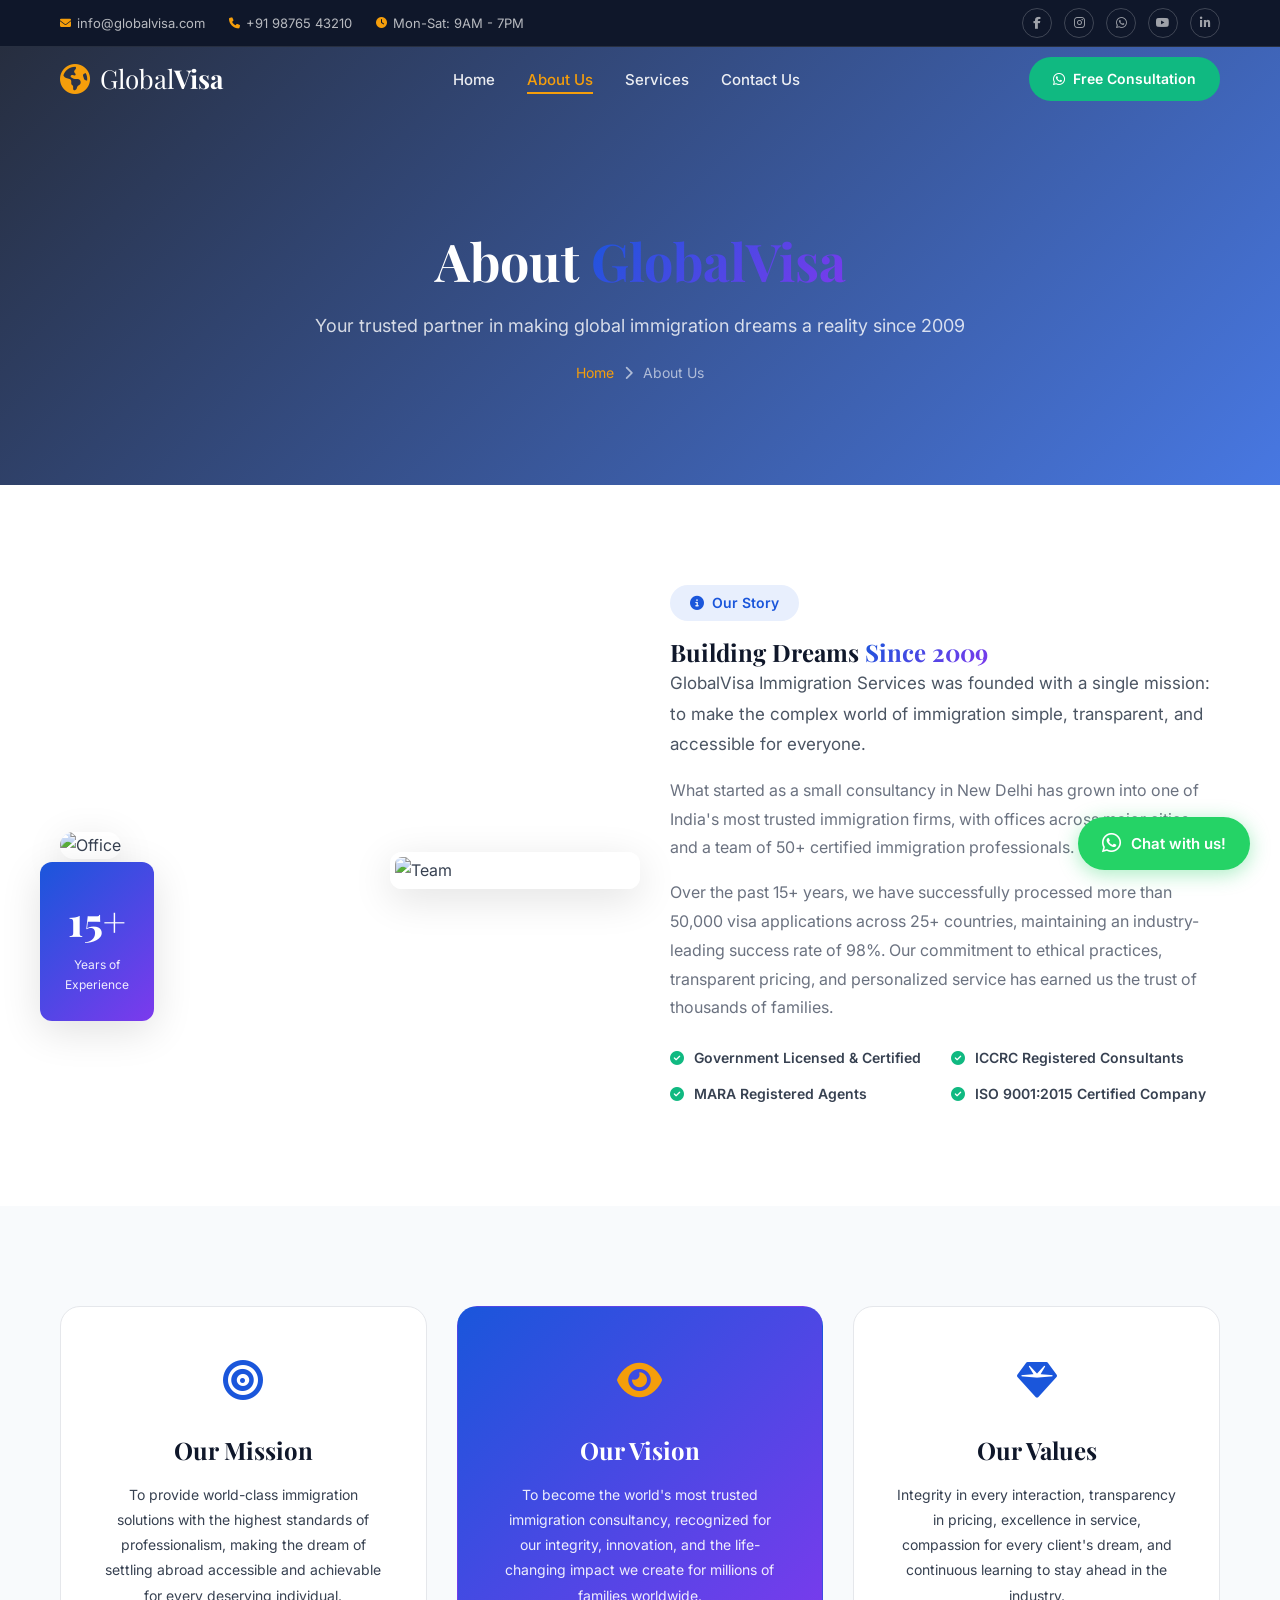
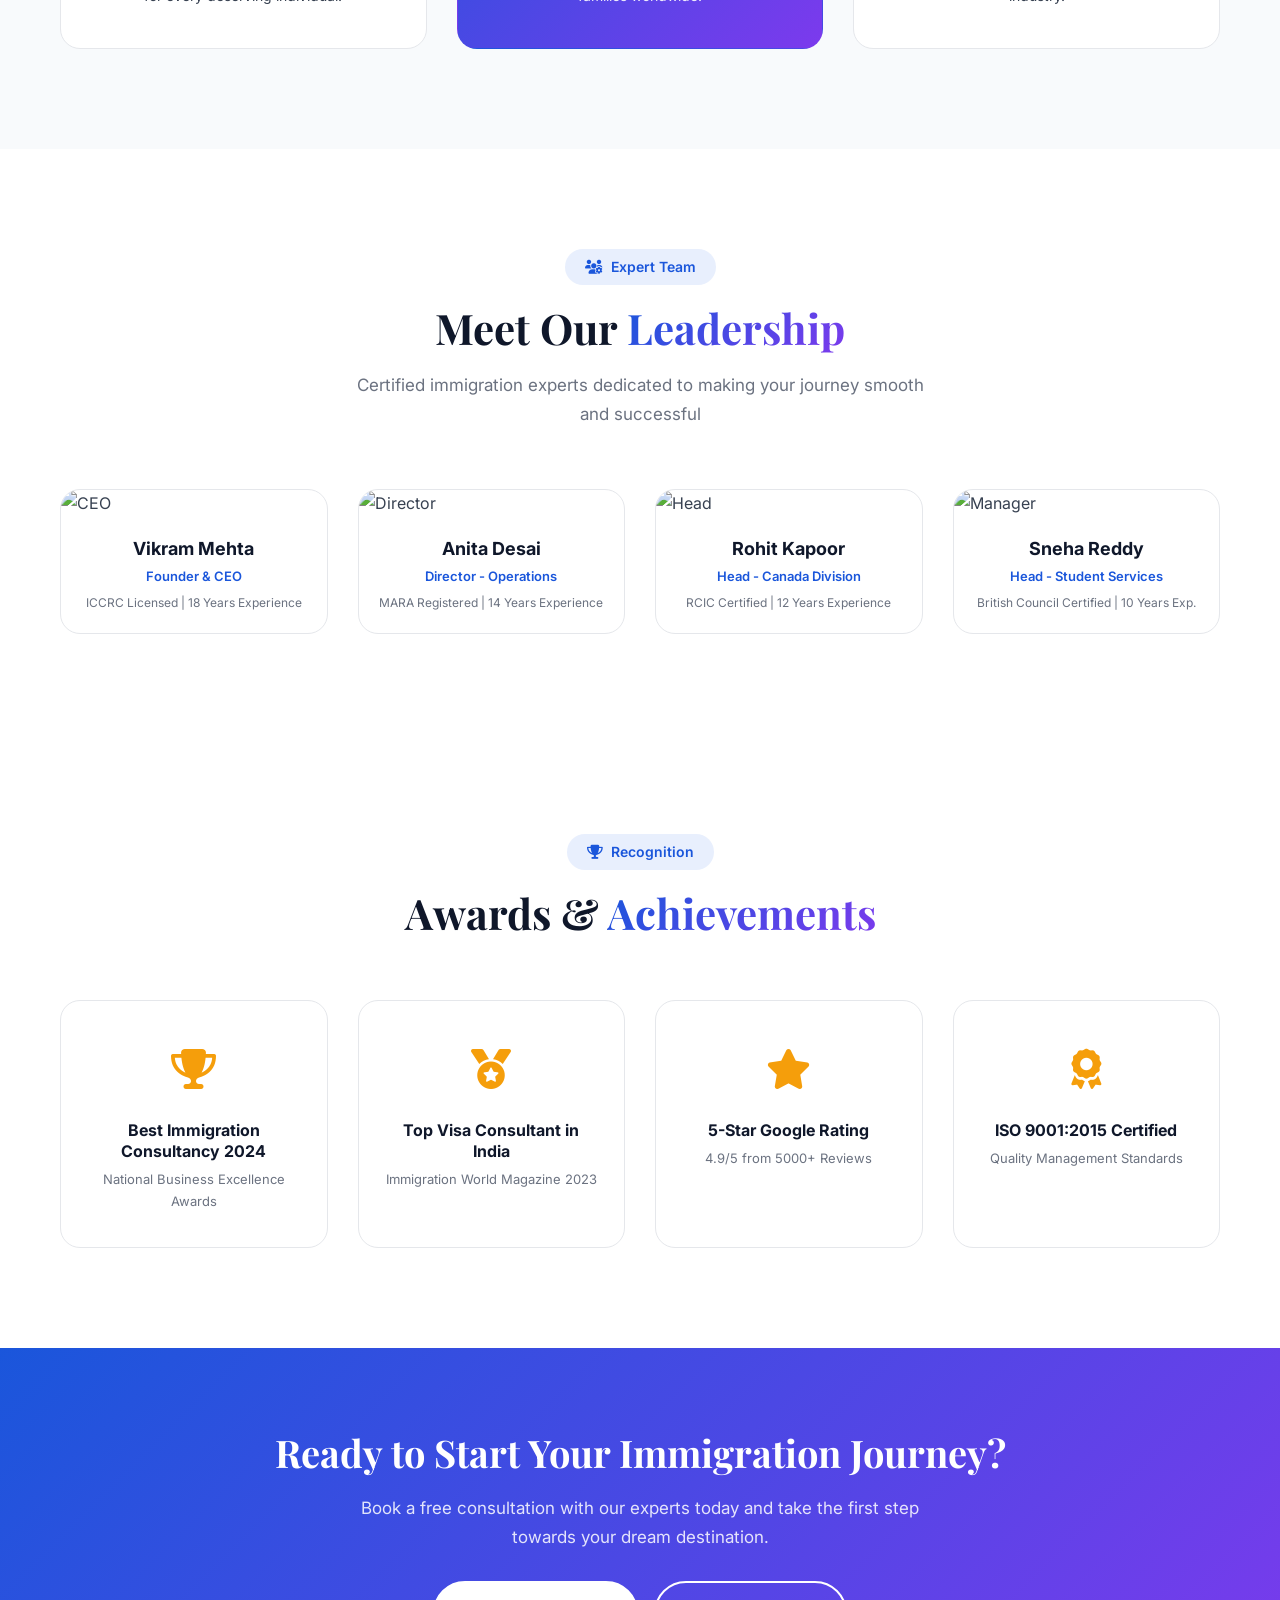
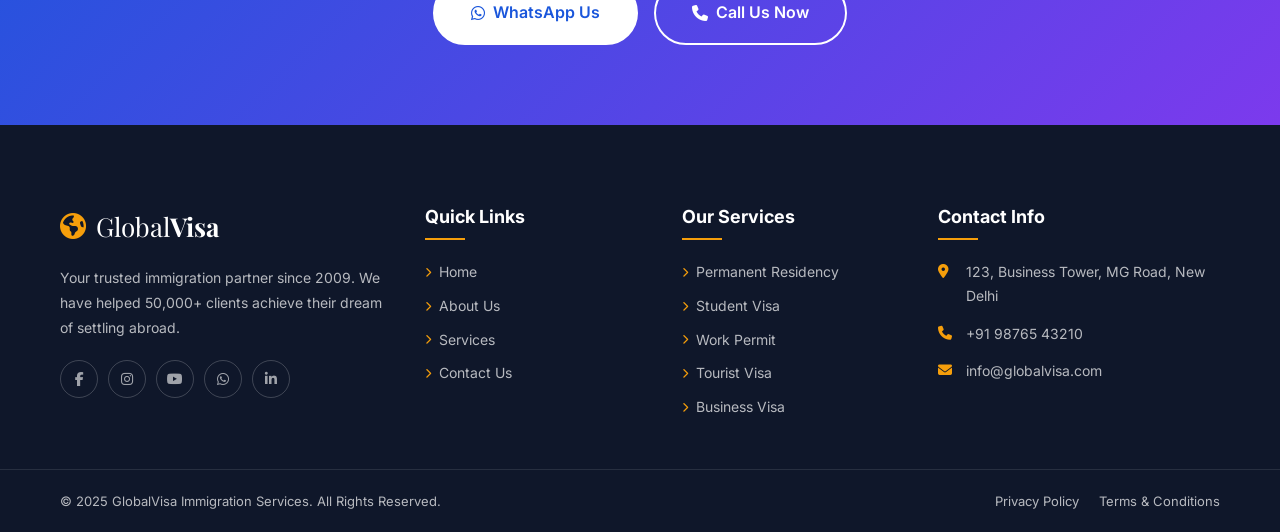
==== about.html @ 17e672a3 "Initial HTML project" ====
<!DOCTYPE html>
<html lang="en">
<head>
    <meta charset="UTF-8">
    <meta name="viewport" content="width=device-width, initial-scale=1.0">
    <title>About Us | GlobalVisa Immigration Services</title>
    <link rel="stylesheet" href="css/style.css">
    <link href="https://fonts.googleapis.com/css2?family=Playfair+Display:wght@400;600;700;800&family=Inter:wght@300;400;500;600;700&display=swap" rel="stylesheet">
    <link rel="stylesheet" href="https://cdnjs.cloudflare.com/ajax/libs/font-awesome/6.5.0/css/all.min.css">
</head>
<body>

    <!-- Top Bar -->
    <div class="top-bar">
        <div class="container">
            <div class="top-bar-content">
                <div class="top-left">
                    <span><i class="fas fa-envelope"></i> info@globalvisa.com</span>
                    <span><i class="fas fa-phone"></i> +91 98765 43210</span>
                    <span><i class="fas fa-clock"></i> Mon-Sat: 9AM - 7PM</span>
                </div>
                <div class="top-right">
                    <a href="#"><i class="fab fa-facebook-f"></i></a>
                    <a href="#"><i class="fab fa-instagram"></i></a>
                    <a href="#"><i class="fab fa-whatsapp"></i></a>
                    <a href="#"><i class="fab fa-youtube"></i></a>
                    <a href="#"><i class="fab fa-linkedin-in"></i></a>
                </div>
            </div>
        </div>
    </div>

    <!-- Navbar -->
    <nav class="navbar" id="navbar">
        <div class="container">
            <a href="index.html" class="logo">
                <i class="fas fa-globe-americas"></i>
                <span>Global<strong>Visa</strong></span>
            </a>
            <ul class="nav-links" id="navLinks">
                <li><a href="index.html">Home</a></li>
                <li><a href="about.html" class="active">About Us</a></li>
                <li><a href="services.html">Services</a></li>
                <li><a href="contact.html">Contact Us</a></li>
            </ul>
            <a href="https://wa.me/919876543210" class="nav-cta" target="_blank">
                <i class="fab fa-whatsapp"></i> Free Consultation
            </a>
            <div class="hamburger" id="hamburger">
                <span></span>
                <span></span>
                <span></span>
            </div>
        </div>
    </nav>

    <!-- Page Banner -->
    <section class="page-banner">
        <div class="page-banner-bg" style="background-image: url('https://images.unsplash.com/photo-1497366216548-37526070297c?w=1920')"></div>
        <div class="page-banner-overlay"></div>
        <div class="container">
            <div class="page-banner-content">
                <h1>About <span class="gradient-text">GlobalVisa</span></h1>
                <p>Your trusted partner in making global immigration dreams a reality since 2009</p>
                <div class="breadcrumb">
                    <a href="index.html">Home</a>
                    <i class="fas fa-chevron-right"></i>
                    <span>About Us</span>
                </div>
            </div>
        </div>
    </section>

    <!-- About Story Section -->
    <section class="section about-story">
        <div class="container">
            <div class="about-story-grid">
                <div class="about-images">
                    <div class="about-img-main">
                        <img src="https://images.unsplash.com/photo-1600880292203-757bb62b4baf?w=600" alt="Office">
                    </div>
                    <div class="about-img-secondary">
                        <img src="https://images.unsplash.com/photo-1552664730-d307ca884978?w=400" alt="Team">
                    </div>
                    <div class="about-experience-badge">
                        <div class="ae-number">15+</div>
                        <div class="ae-text">Years of<br>Experience</div>
                    </div>
                </div>
                <div class="about-content">
                    <span class="section-tag"><i class="fas fa-info-circle"></i> Our Story</span>
                    <h2>Building Dreams <span class="gradient-text">Since 2009</span></h2>
                    <p class="lead">GlobalVisa Immigration Services was founded with a single mission: to make the complex world of immigration simple, transparent, and accessible for everyone.</p>
                    <p>What started as a small consultancy in New Delhi has grown into one of India's most trusted immigration firms, with offices across major cities and a team of 50+ certified immigration professionals.</p>
                    <p>Over the past 15+ years, we have successfully processed more than 50,000 visa applications across 25+ countries, maintaining an industry-leading success rate of 98%. Our commitment to ethical practices, transparent pricing, and personalized service has earned us the trust of thousands of families.</p>
                    <div class="about-highlights">
                        <div class="ah-item">
                            <i class="fas fa-check-circle"></i>
                            <span>Government Licensed & Certified</span>
                        </div>
                        <div class="ah-item">
                            <i class="fas fa-check-circle"></i>
                            <span>ICCRC Registered Consultants</span>
                        </div>
                        <div class="ah-item">
                            <i class="fas fa-check-circle"></i>
                            <span>MARA Registered Agents</span>
                        </div>
                        <div class="ah-item">
                            <i class="fas fa-check-circle"></i>
                            <span>ISO 9001:2015 Certified Company</span>
                        </div>
                    </div>
                </div>
            </div>
        </div>
    </section>

    <!-- Mission Vision Values -->
    <section class="section mvv-section">
        <div class="container">
            <div class="mvv-grid">
                <div class="mvv-card">
                    <div class="mvv-icon"><i class="fas fa-bullseye"></i></div>
                    <h3>Our Mission</h3>
                    <p>To provide world-class immigration solutions with the highest standards of professionalism, making the dream of settling abroad accessible and achievable for every deserving individual.</p>
                </div>
                <div class="mvv-card featured">
                    <div class="mvv-icon"><i class="fas fa-eye"></i></div>
                    <h3>Our Vision</h3>
                    <p>To become the world's most trusted immigration consultancy, recognized for our integrity, innovation, and the life-changing impact we create for millions of families worldwide.</p>
                </div>
                <div class="mvv-card">
                    <div class="mvv-icon"><i class="fas fa-gem"></i></div>
                    <h3>Our Values</h3>
                    <p>Integrity in every interaction, transparency in pricing, excellence in service, compassion for every client's dream, and continuous learning to stay ahead in the industry.</p>
                </div>
            </div>
        </div>
    </section>

    <!-- Team Section -->
    <section class="section team-section">
        <div class="container">
            <div class="section-header">
                <span class="section-tag"><i class="fas fa-users-cog"></i> Expert Team</span>
                <h2>Meet Our <span class="gradient-text">Leadership</span></h2>
                <p>Certified immigration experts dedicated to making your journey smooth and successful</p>
            </div>
            <div class="team-grid">
                <div class="team-card">
                    <div class="team-img">
                        <img src="https://randomuser.me/api/portraits/men/75.jpg" alt="CEO">
                        <div class="team-overlay">
                            <div class="team-social">
                                <a href="#"><i class="fab fa-linkedin-in"></i></a>
                                <a href="#"><i class="fab fa-twitter"></i></a>
                            </div>
                        </div>
                    </div>
                    <div class="team-info">
                        <h4>Vikram Mehta</h4>
                        <span>Founder & CEO</span>
                        <p>ICCRC Licensed | 18 Years Experience</p>
                    </div>
                </div>
                <div class="team-card">
                    <div class="team-img">
                        <img src="https://randomuser.me/api/portraits/women/68.jpg" alt="Director">
                        <div class="team-overlay">
                            <div class="team-social">
                                <a href="#"><i class="fab fa-linkedin-in"></i></a>
                                <a href="#"><i class="fab fa-twitter"></i></a>
                            </div>
                        </div>
                    </div>
                    <div class="team-info">
                        <h4>Anita Desai</h4>
                        <span>Director - Operations</span>
                        <p>MARA Registered | 14 Years Experience</p>
                    </div>
                </div>
                <div class="team-card">
                    <div class="team-img">
                        <img src="https://randomuser.me/api/portraits/men/52.jpg" alt="Head">
                        <div class="team-overlay">
                            <div class="team-social">
                                <a href="#"><i class="fab fa-linkedin-in"></i></a>
                                <a href="#"><i class="fab fa-twitter"></i></a>
                            </div>
                        </div>
                    </div>
                    <div class="team-info">
                        <h4>Rohit Kapoor</h4>
                        <span>Head - Canada Division</span>
                        <p>RCIC Certified | 12 Years Experience</p>
                    </div>
                </div>
                <div class="team-card">
                    <div class="team-img">
                        <img src="https://randomuser.me/api/portraits/women/45.jpg" alt="Manager">
                        <div class="team-overlay">
                            <div class="team-social">
                                <a href="#"><i class="fab fa-linkedin-in"></i></a>
                                <a href="#"><i class="fab fa-twitter"></i></a>
                            </div>
                        </div>
                    </div>
                    <div class="team-info">
                        <h4>Sneha Reddy</h4>
                        <span>Head - Student Services</span>
                        <p>British Council Certified | 10 Years Exp.</p>
                    </div>
                </div>
            </div>
        </div>
    </section>

    <!-- Awards & Recognition -->
    <section class="section awards-section">
        <div class="container">
            <div class="section-header">
                <span class="section-tag"><i class="fas fa-trophy"></i> Recognition</span>
                <h2>Awards & <span class="gradient-text">Achievements</span></h2>
            </div>
            <div class="awards-grid">
                <div class="award-card">
                    <div class="award-icon"><i class="fas fa-trophy"></i></div>
                    <h4>Best Immigration Consultancy 2024</h4>
                    <p>National Business Excellence Awards</p>
                </div>
                <div class="award-card">
                    <div class="award-icon"><i class="fas fa-medal"></i></div>
                    <h4>Top Visa Consultant in India</h4>
                    <p>Immigration World Magazine 2023</p>
                </div>
                <div class="award-card">
                    <div class="award-icon"><i class="fas fa-star"></i></div>
                    <h4>5-Star Google Rating</h4>
                    <p>4.9/5 from 5000+ Reviews</p>
                </div>
                <div class="award-card">
                    <div class="award-icon"><i class="fas fa-award"></i></div>
                    <h4>ISO 9001:2015 Certified</h4>
                    <p>Quality Management Standards</p>
                </div>
            </div>
        </div>
    </section>

    <!-- CTA Section -->
    <section class="cta-section">
        <div class="container">
            <div class="cta-content">
                <h2>Ready to Start Your Immigration Journey?</h2>
                <p>Book a free consultation with our experts today and take the first step towards your dream destination.</p>
                <div class="cta-buttons">
                    <a href="https://wa.me/919876543210?text=Hi! I want to book a free consultation." class="btn btn-white btn-lg" target="_blank">
                        <i class="fab fa-whatsapp"></i> WhatsApp Us
                    </a>
                    <a href="contact.html" class="btn btn-outline-white btn-lg">
                        <i class="fas fa-phone"></i> Call Us Now
                    </a>
                </div>
            </div>
        </div>
    </section>

    <!-- Footer -->
    <footer class="footer">
        <div class="footer-top">
            <div class="container">
                <div class="footer-grid">
                    <div class="footer-col">
                        <div class="footer-logo">
                            <i class="fas fa-globe-americas"></i>
                            <span>Global<strong>Visa</strong></span>
                        </div>
                        <p>Your trusted immigration partner since 2009. We have helped 50,000+ clients achieve their dream of settling abroad.</p>
                        <div class="footer-social">
                            <a href="#"><i class="fab fa-facebook-f"></i></a>
                            <a href="#"><i class="fab fa-instagram"></i></a>
                            <a href="#"><i class="fab fa-youtube"></i></a>
                            <a href="#"><i class="fab fa-whatsapp"></i></a>
                            <a href="#"><i class="fab fa-linkedin-in"></i></a>
                        </div>
                    </div>
                    <div class="footer-col">
                        <h4>Quick Links</h4>
                        <ul>
                            <li><a href="index.html"><i class="fas fa-chevron-right"></i> Home</a></li>
                            <li><a href="about.html"><i class="fas fa-chevron-right"></i> About Us</a></li>
                            <li><a href="services.html"><i class="fas fa-chevron-right"></i> Services</a></li>
                            <li><a href="contact.html"><i class="fas fa-chevron-right"></i> Contact Us</a></li>
                        </ul>
                    </div>
                    <div class="footer-col">
                        <h4>Our Services</h4>
                        <ul>
                            <li><a href="services.html"><i class="fas fa-chevron-right"></i> Permanent Residency</a></li>
                            <li><a href="services.html"><i class="fas fa-chevron-right"></i> Student Visa</a></li>
                            <li><a href="services.html"><i class="fas fa-chevron-right"></i> Work Permit</a></li>
                            <li><a href="services.html"><i class="fas fa-chevron-right"></i> Tourist Visa</a></li>
                            <li><a href="services.html"><i class="fas fa-chevron-right"></i> Business Visa</a></li>
                        </ul>
                    </div>
                    <div class="footer-col">
                        <h4>Contact Info</h4>
                        <div class="footer-contact">
                            <div class="fc-item"><i class="fas fa-map-marker-alt"></i><span>123, Business Tower, MG Road, New Delhi</span></div>
                            <div class="fc-item"><i class="fas fa-phone"></i><span>+91 98765 43210</span></div>
                            <div class="fc-item"><i class="fas fa-envelope"></i><span>info@globalvisa.com</span></div>
                        </div>
                    </div>
                </div>
            </div>
        </div>
        <div class="footer-bottom">
            <div class="container">
                <p>&copy; 2025 GlobalVisa Immigration Services. All Rights Reserved.</p>
                <div class="footer-bottom-links">
                    <a href="#">Privacy Policy</a>
                    <a href="#">Terms & Conditions</a>
                </div>
            </div>
        </div>
    </footer>

    <!-- WhatsApp Float -->
    <a href="https://wa.me/919876543210?text=Hi! I'm interested in immigration services." class="whatsapp-float" target="_blank">
        <i class="fab fa-whatsapp"></i>
        <span>Chat with us!</span>
    </a>

    <button class="back-to-top" id="backToTop"><i class="fas fa-arrow-up"></i></button>

    <script src="js/script.js"></script>
</body>
</html>
---- css/style.css ----
/* ========================================
   GLOBAL VISA - COMPLETE IMMIGRATION WEBSITE
   Premium CSS Stylesheet
   ======================================== */

/* ===== CSS VARIABLES ===== */
:root {
    --primary: #1a56db;
    --primary-dark: #1242b0;
    --primary-light: #e8effd;
    --secondary: #0f172a;
    --accent: #f59e0b;
    --accent-dark: #d97706;
    --gold: #c8a951;
    --success: #10b981;
    --white: #ffffff;
    --light: #f8fafc;
    --gray-50: #f9fafb;
    --gray-100: #f3f4f6;
    --gray-200: #e5e7eb;
    --gray-300: #d1d5db;
    --gray-400: #9ca3af;
    --gray-500: #6b7280;
    --gray-600: #4b5563;
    --gray-700: #374151;
    --gray-800: #1f2937;
    --gray-900: #111827;
    --gradient: linear-gradient(135deg, #1a56db 0%, #7c3aed 100%);
    --gradient-gold: linear-gradient(135deg, #c8a951 0%, #f59e0b 100%);
    --shadow-sm: 0 1px 3px rgba(0,0,0,0.1);
    --shadow: 0 4px 20px rgba(0,0,0,0.08);
    --shadow-lg: 0 10px 40px rgba(0,0,0,0.12);
    --shadow-xl: 0 20px 60px rgba(0,0,0,0.15);
    --radius: 12px;
    --radius-lg: 20px;
    --transition: all 0.3s ease;
}

/* ===== RESET & BASE ===== */
* {
    margin: 0;
    padding: 0;
    box-sizing: border-box;
}

html {
    scroll-behavior: smooth;
    overflow-x: hidden;
}

body {
    font-family: 'Inter', sans-serif;
    color: var(--gray-700);
    line-height: 1.7;
    overflow-x: hidden;
    background: var(--white);
}

h1, h2, h3, h4, h5 {
    font-family: 'Playfair Display', serif;
    color: var(--secondary);
    line-height: 1.3;
}

a {
    text-decoration: none;
    color: inherit;
    transition: var(--transition);
}

img {
    max-width: 100%;
    height: auto;
}

.container {
    max-width: 1200px;
    margin: 0 auto;
    padding: 0 20px;
}

.section {
    padding: 100px 0;
}

/* ===== PRELOADER ===== */
#preloader {
    position: fixed;
    top: 0;
    left: 0;
    width: 100%;
    height: 100%;
    background: var(--secondary);
    z-index: 99999;
    display: flex;
    align-items: center;
    justify-content: center;
    transition: opacity 0.5s ease, visibility 0.5s ease;
}

#preloader.hidden {
    opacity: 0;
    visibility: hidden;
}

.loader {
    text-align: center;
    color: var(--white);
}

.loader .globe {
    font-size: 60px;
    animation: spin 2s linear infinite;
    color: var(--accent);
    margin-bottom: 20px;
}

.loader p {
    font-size: 16px;
    letter-spacing: 2px;
    text-transform: uppercase;
    opacity: 0.8;
}

@keyframes spin {
    0% { transform: rotate(0deg); }
    100% { transform: rotate(360deg); }
}

/* ===== GRADIENT TEXT ===== */
.gradient-text {
    background: var(--gradient);
    -webkit-background-clip: text;
    -webkit-text-fill-color: transparent;
    background-clip: text;
}

/* ===== BUTTONS ===== */
.btn {
    display: inline-flex;
    align-items: center;
    gap: 8px;
    padding: 12px 28px;
    border-radius: 50px;
    font-weight: 600;
    font-size: 15px;
    cursor: pointer;
    transition: var(--transition);
    border: 2px solid transparent;
    font-family: 'Inter', sans-serif;
    text-align: center;
    justify-content: center;
}

.btn-primary {
    background: var(--gradient);
    color: var(--white);
    border-color: transparent;
}

.btn-primary:hover {
    transform: translateY(-2px);
    box-shadow: 0 8px 30px rgba(26, 86, 219, 0.4);
}

.btn-outline {
    background: transparent;
    color: var(--primary);
    border-color: var(--primary);
}

.btn-outline:hover {
    background: var(--primary);
    color: var(--white);
    transform: translateY(-2px);
}

.btn-white {
    background: var(--white);
    color: var(--primary);
    border-color: var(--white);
}

.btn-white:hover {
    background: transparent;
    color: var(--white);
    transform: translateY(-2px);
}

.btn-outline-white {
    background: transparent;
    color: var(--white);
    border-color: var(--white);
}

.btn-outline-white:hover {
    background: var(--white);
    color: var(--primary);
    transform: translateY(-2px);
}

.btn-lg {
    padding: 16px 36px;
    font-size: 16px;
}

.btn-sm {
    padding: 8px 20px;
    font-size: 13px;
}

.btn-block {
    width: 100%;
}

/* ===== TOP BAR ===== */
.top-bar {
    background: var(--secondary);
    padding: 8px 0;
    font-size: 13px;
    color: rgba(255,255,255,0.7);
    border-bottom: 1px solid rgba(255,255,255,0.1);
}

.top-bar-content {
    display: flex;
    justify-content: space-between;
    align-items: center;
}

.top-left {
    display: flex;
    gap: 24px;
}

.top-left span {
    display: flex;
    align-items: center;
    gap: 6px;
}

.top-left i {
    color: var(--accent);
    font-size: 11px;
}

.top-right {
    display: flex;
    gap: 12px;
}

.top-right a {
    color: rgba(255,255,255,0.6);
    width: 30px;
    height: 30px;
    border-radius: 50%;
    display: flex;
    align-items: center;
    justify-content: center;
    border: 1px solid rgba(255,255,255,0.2);
    font-size: 12px;
}

.top-right a:hover {
    background: var(--accent);
    color: var(--white);
    border-color: var(--accent);
}

/* ===== NAVBAR ===== */
.navbar {
    position: fixed;
    top: 0;
    left: 0;
    width: 100%;
    z-index: 1000;
    padding: 15px 0;
    transition: var(--transition);
    background: transparent;
    margin-top: 42px;
}

.navbar.scrolled {
    background: rgba(255,255,255,0.98);
    backdrop-filter: blur(20px);
    box-shadow: var(--shadow);
    padding: 10px 0;
    margin-top: 0;
}

.navbar .container {
    display: flex;
    align-items: center;
    justify-content: space-between;
}

.logo {
    display: flex;
    align-items: center;
    gap: 10px;
    font-size: 26px;
    font-family: 'Playfair Display', serif;
    color: var(--white);
}

.navbar.scrolled .logo {
    color: var(--secondary);
}

.logo i {
    color: var(--accent);
    font-size: 30px;
}

.nav-links {
    display: flex;
    list-style: none;
    gap: 32px;
}

.nav-links a {
    color: rgba(255,255,255,0.9);
    font-weight: 500;
    font-size: 15px;
    position: relative;
    padding: 5px 0;
}

.navbar.scrolled .nav-links a {
    color: var(--gray-700);
}

.nav-links a::after {
    content: '';
    position: absolute;
    bottom: 0;
    left: 0;
    width: 0;
    height: 2px;
    background: var(--accent);
    transition: var(--transition);
}

.nav-links a:hover::after,
.nav-links a.active::after {
    width: 100%;
}

.nav-links a:hover,
.nav-links a.active {
    color: var(--accent);
}

.nav-cta {
    background: var(--success);
    color: var(--white) !important;
    padding: 10px 24px;
    border-radius: 50px;
    font-weight: 600;
    font-size: 14px;
    display: flex;
    align-items: center;
    gap: 8px;
}

.nav-cta:hover {
    background: #059669;
    transform: translateY(-2px);
    box-shadow: 0 5px 20px rgba(16, 185, 129, 0.4);
}

.hamburger {
    display: none;
    flex-direction: column;
    gap: 5px;
    cursor: pointer;
    z-index: 1001;
}

.hamburger span {
    width: 28px;
    height: 3px;
    background: var(--white);
    border-radius: 3px;
    transition: var(--transition);
}

.navbar.scrolled .hamburger span {
    background: var(--secondary);
}

.hamburger.active span:nth-child(1) {
    transform: rotate(45deg) translate(6px, 6px);
}

.hamburger.active span:nth-child(2) {
    opacity: 0;
}

.hamburger.active span:nth-child(3) {
    transform: rotate(-45deg) translate(6px, -6px);
}

/* ===== HERO SECTION ===== */
.hero {
    position: relative;
    min-height: 100vh;
    display: flex;
    align-items: center;
    overflow: hidden;
}

.hero-bg-slider {
    position: absolute;
    top: 0;
    left: 0;
    width: 100%;
    height: 100%;
}

.hero-slide {
    position: absolute;
    top: 0;
    left: 0;
    width: 100%;
    height: 100%;
    background-size: cover;
    background-position: center;
    opacity: 0;
    transition: opacity 1.5s ease;
}

.hero-slide.active {
    opacity: 1;
}

.hero-overlay {
    position: absolute;
    top: 0;
    left: 0;
    width: 100%;
    height: 100%;
    background: linear-gradient(135deg, rgba(15, 23, 42, 0.9) 0%, rgba(26, 86, 219, 0.7) 100%);
    z-index: 1;
}

.hero .container {
    position: relative;
    z-index: 2;
}

.hero-content {
    max-width: 800px;
    padding-top: 80px;
}

.hero-badge {
    display: inline-flex;
    align-items: center;
    gap: 8px;
    background: rgba(245, 158, 11, 0.15);
    color: var(--accent);
    padding: 8px 20px;
    border-radius: 50px;
    font-size: 14px;
    font-weight: 600;
    border: 1px solid rgba(245, 158, 11, 0.3);
    margin-bottom: 24px;
}

.hero h1 {
    font-size: 62px;
    color: var(--white);
    margin-bottom: 20px;
    line-height: 1.15;
}

.hero h1 .gradient-text {
    background: var(--gradient-gold);
    -webkit-background-clip: text;
    -webkit-text-fill-color: transparent;
    background-clip: text;
}

.hero-subtitle {
    font-size: 18px;
    color: rgba(255,255,255,0.8);
    margin-bottom: 36px;
    line-height: 1.8;
    max-width: 600px;
}

.hero-buttons {
    display: flex;
    gap: 16px;
    margin-bottom: 50px;
}

.hero-trust {
    display: flex;
    gap: 40px;
    padding-top: 30px;
    border-top: 1px solid rgba(255,255,255,0.15);
}

.trust-item {
    display: flex;
    align-items: center;
    gap: 12px;
    color: var(--white);
}

.trust-icon {
    width: 45px;
    height: 45px;
    border-radius: 50%;
    background: rgba(245, 158, 11, 0.15);
    display: flex;
    align-items: center;
    justify-content: center;
    color: var(--accent);
    font-size: 18px;
}

.trust-item strong {
    font-size: 20px;
    display: block;
    color: var(--accent);
}

.trust-item div:last-child {
    font-size: 13px;
    line-height: 1.4;
    opacity: 0.9;
}

.hero-scroll {
    position: absolute;
    bottom: 30px;
    left: 50%;
    transform: translateX(-50%);
    z-index: 2;
}

.hero-scroll a {
    color: var(--white);
    font-size: 24px;
    animation: bounce 2s infinite;
}

@keyframes bounce {
    0%, 20%, 50%, 80%, 100% { transform: translateY(0); }
    40% { transform: translateY(-15px); }
    60% { transform: translateY(-7px); }
}

/* ===== TICKER BAR ===== */
.ticker-bar {
    background: var(--gradient);
    padding: 12px 0;
    overflow: hidden;
}

.ticker-content {
    display: flex;
    animation: ticker 30s linear infinite;
    white-space: nowrap;
}

.ticker-content span {
    color: var(--white);
    font-size: 14px;
    font-weight: 500;
    padding: 0 40px;
    display: flex;
    align-items: center;
    gap: 8px;
}

.ticker-content span i {
    color: var(--accent);
    font-size: 10px;
}

@keyframes ticker {
    0% { transform: translateX(0); }
    100% { transform: translateX(-50%); }
}

/* ===== SECTION HEADER ===== */
.section-header {
    text-align: center;
    margin-bottom: 60px;
}

.section-tag {
    display: inline-flex;
    align-items: center;
    gap: 8px;
    background: var(--primary-light);
    color: var(--primary);
    padding: 6px 20px;
    border-radius: 50px;
    font-size: 14px;
    font-weight: 600;
    margin-bottom: 16px;
}

.section-tag.light {
    background: rgba(255,255,255,0.15);
    color: var(--white);
}

.section-header h2 {
    font-size: 42px;
    margin-bottom: 16px;
}

.section-header p {
    font-size: 17px;
    color: var(--gray-500);
    max-width: 600px;
    margin: 0 auto;
}

/* ===== SERVICES GRID (HOME) ===== */
.services-grid {
    display: grid;
    grid-template-columns: repeat(3, 1fr);
    gap: 30px;
}

.service-card {
    background: var(--white);
    border-radius: var(--radius-lg);
    padding: 40px 30px;
    transition: var(--transition);
    border: 1px solid var(--gray-200);
    position: relative;
    overflow: hidden;
}

.service-card::before {
    content: '';
    position: absolute;
    top: 0;
    left: 0;
    width: 100%;
    height: 4px;
    background: var(--gradient);
    transform: scaleX(0);
    transition: transform 0.4s ease;
}

.service-card:hover {
    transform: translateY(-8px);
    box-shadow: var(--shadow-xl);
    border-color: transparent;
}

.service-card:hover::before {
    transform: scaleX(1);
}

.service-icon-wrap {
    display: flex;
    align-items: center;
    justify-content: space-between;
    margin-bottom: 20px;
}

.service-icon {
    width: 65px;
    height: 65px;
    border-radius: 16px;
    background: var(--primary-light);
    display: flex;
    align-items: center;
    justify-content: center;
    font-size: 28px;
    color: var(--primary);
    transition: var(--transition);
}

.service-card:hover .service-icon {
    background: var(--gradient);
    color: var(--white);
}

.service-number {
    font-size: 48px;
    font-weight: 800;
    color: var(--gray-100);
    font-family: 'Playfair Display', serif;
}

.service-card h3 {
    font-size: 20px;
    margin-bottom: 12px;
}

.service-card p {
    font-size: 14px;
    color: var(--gray-500);
    margin-bottom: 20px;
    line-height: 1.7;
}

.service-link {
    color: var(--primary);
    font-weight: 600;
    font-size: 14px;
    display: inline-flex;
    align-items: center;
    gap: 6px;
}

.service-link:hover {
    gap: 12px;
}

/* ===== COUNTRIES SECTION ===== */
.countries-section {
    background: var(--light);
}

.countries-grid {
    display: grid;
    grid-template-columns: repeat(3, 1fr);
    gap: 30px;
}

.country-card {
    background: var(--white);
    border-radius: var(--radius-lg);
    padding: 35px;
    text-align: center;
    transition: var(--transition);
    border: 1px solid var(--gray-200);
}

.country-card:hover {
    transform: translateY(-5px);
    box-shadow: var(--shadow-lg);
}

.country-flag {
    font-size: 60px;
    margin-bottom: 15px;
}

.country-card h3 {
    font-size: 22px;
    margin-bottom: 15px;
}

.country-programs {
    display: flex;
    flex-wrap: wrap;
    gap: 8px;
    justify-content: center;
    margin-bottom: 15px;
}

.country-programs span {
    background: var(--primary-light);
    color: var(--primary);
    padding: 4px 14px;
    border-radius: 50px;
    font-size: 12px;
    font-weight: 600;
}

.country-stat {
    color: var(--success);
    font-weight: 600;
    font-size: 14px;
    display: flex;
    align-items: center;
    gap: 6px;
    justify-content: center;
}

/* ===== PROCESS SECTION ===== */
.process-section {
    background: var(--secondary);
    position: relative;
    overflow: hidden;
}

.process-section .section-tag {
    background: rgba(245, 158, 11, 0.15);
    color: var(--accent);
}

.process-section .section-header h2 {
    color: var(--white);
}

.process-section .section-header p {
    color: rgba(255,255,255,0.6);
}

.process-timeline {
    position: relative;
    display: grid;
    grid-template-columns: repeat(4, 1fr);
    gap: 30px;
}

.process-line {
    position: absolute;
    top: 30px;
    left: 12%;
    right: 12%;
    height: 3px;
    background: rgba(255,255,255,0.15);
    z-index: 0;
}

.process-step {
    text-align: center;
    position: relative;
    z-index: 1;
}

.step-number {
    width: 60px;
    height: 60px;
    border-radius: 50%;
    background: var(--gradient);
    color: var(--white);
    font-size: 22px;
    font-weight: 800;
    display: flex;
    align-items: center;
    justify-content: center;
    margin: 0 auto 20px;
    font-family: 'Playfair Display', serif;
    border: 4px solid var(--secondary);
    box-shadow: 0 0 0 4px rgba(26, 86, 219, 0.3);
}

.step-content {
    background: rgba(255,255,255,0.05);
    border-radius: var(--radius);
    padding: 30px 20px;
    border: 1px solid rgba(255,255,255,0.1);
}

.step-icon {
    font-size: 30px;
    color: var(--accent);
    margin-bottom: 15px;
}

.step-content h3 {
    color: var(--white);
    font-size: 18px;
    margin-bottom: 10px;
}

.step-content p {
    color: rgba(255,255,255,0.6);
    font-size: 13px;
    line-height: 1.7;
}

/* ===== STATS SECTION ===== */
.stats-section {
    position: relative;
    padding: 80px 0;
    background: url('https://images.unsplash.com/photo-1451187580459-43490279c0fa?w=1920') center/cover fixed;
}

.stats-overlay {
    position: absolute;
    top: 0;
    left: 0;
    width: 100%;
    height: 100%;
    background: rgba(15, 23, 42, 0.85);
}

.stats-section .container {
    position: relative;
    z-index: 1;
}

.stats-grid {
    display: grid;
    grid-template-columns: repeat(4, 1fr);
    gap: 30px;
}

.stat-item {
    text-align: center;
    color: var(--white);
}

.stat-icon {
    font-size: 36px;
    color: var(--accent);
    margin-bottom: 15px;
}

.stat-number {
    font-size: 48px;
    font-weight: 800;
    font-family: 'Playfair Display', serif;
    color: var(--white);
    margin-bottom: 5px;
}

.stat-label {
    font-size: 16px;
    opacity: 0.7;
    text-transform: uppercase;
    letter-spacing: 1px;
}

/* ===== WHY US SECTION ===== */
.why-us-grid {
    display: grid;
    grid-template-columns: 1fr 1fr;
    gap: 60px;
    align-items: center;
}

.why-us-content .section-tag {
    margin-bottom: 10px;
}

.why-us-content h2 {
    font-size: 38px;
    margin-bottom: 20px;
}

.why-us-content > p {
    color: var(--gray-500);
    margin-bottom: 30px;
    line-height: 1.8;
}

.features-list {
    display: flex;
    flex-direction: column;
    gap: 20px;
    margin-bottom: 30px;
}

.feature-item {
    display: flex;
    gap: 16px;
    align-items: flex-start;
}

.feature-icon {
    width: 50px;
    height: 50px;
    min-width: 50px;
    border-radius: 12px;
    background: var(--primary-light);
    display: flex;
    align-items: center;
    justify-content: center;
    color: var(--primary);
    font-size: 20px;
}

.feature-item h4 {
    font-size: 16px;
    margin-bottom: 4px;
    font-family: 'Inter', sans-serif;
}

.feature-item p {
    font-size: 13px;
    color: var(--gray-500);
}

.why-us-images {
    position: relative;
}

.image-main img {
    border-radius: var(--radius-lg);
    box-shadow: var(--shadow-lg);
    width: 100%;
}

.image-float {
    position: absolute;
    bottom: -30px;
    left: -30px;
    width: 220px;
    border-radius: var(--radius);
    overflow: hidden;
    border: 5px solid var(--white);
    box-shadow: var(--shadow-lg);
}

.experience-badge {
    position: absolute;
    top: 30px;
    right: -20px;
    background: var(--gradient);
    color: var(--white);
    padding: 25px;
    border-radius: var(--radius);
    text-align: center;
    box-shadow: var(--shadow-lg);
}

.exp-number {
    font-size: 40px;
    font-weight: 800;
    display: block;
    font-family: 'Playfair Display', serif;
}

.exp-text {
    font-size: 13px;
    opacity: 0.9;
}

/* ===== TESTIMONIALS ===== */
.testimonials-section {
    background: var(--light);
}

.testimonials-slider {
    position: relative;
    max-width: 800px;
    margin: 0 auto;
    min-height: 280px;
}

.testimonial-card {
    background: var(--white);
    border-radius: var(--radius-lg);
    padding: 40px;
    text-align: center;
    box-shadow: var(--shadow);
    position: absolute;
    top: 0;
    left: 0;
    width: 100%;
    opacity: 0;
    transform: translateX(50px);
    transition: all 0.5s ease;
    pointer-events: none;
}

.testimonial-card.active {
    opacity: 1;
    transform: translateX(0);
    pointer-events: all;
}

.testimonial-rating {
    color: var(--accent);
    font-size: 18px;
    margin-bottom: 16px;
    display: flex;
    gap: 4px;
    justify-content: center;
}

.testimonial-card > p {
    font-size: 16px;
    line-height: 1.8;
    color: var(--gray-600);
    font-style: italic;
    margin-bottom: 24px;
}

.testimonial-author {
    display: flex;
    align-items: center;
    justify-content: center;
    gap: 14px;
}

.testimonial-author img {
    width: 55px;
    height: 55px;
    border-radius: 50%;
    object-fit: cover;
    border: 3px solid var(--primary-light);
}

.testimonial-author h4 {
    font-size: 16px;
    font-family: 'Inter', sans-serif;
}

.testimonial-author span {
    font-size: 13px;
    color: var(--primary);
    font-weight: 500;
}

.testimonial-flag {
    font-size: 30px;
}

.testimonial-nav {
    display: flex;
    align-items: center;
    justify-content: center;
    gap: 16px;
    margin-top: 30px;
}

.test-prev, .test-next {
    width: 45px;
    height: 45px;
    border-radius: 50%;
    border: 2px solid var(--gray-300);
    background: var(--white);
    cursor: pointer;
    display: flex;
    align-items: center;
    justify-content: center;
    transition: var(--transition);
    color: var(--gray-600);
    font-size: 14px;
}

.test-prev:hover, .test-next:hover {
    background: var(--primary);
    color: var(--white);
    border-color: var(--primary);
}

.testimonial-dots {
    display: flex;
    gap: 8px;
}

.testimonial-dots .dot {
    width: 10px;
    height: 10px;
    border-radius: 50%;
    background: var(--gray-300);
    cursor: pointer;
    transition: var(--transition);
}

.testimonial-dots .dot.active {
    background: var(--primary);
    width: 30px;
    border-radius: 5px;
}

/* ===== ASSESSMENT SECTION ===== */
.assessment-section {
    background: var(--secondary);
    position: relative;
    overflow: hidden;
}

.assessment-section::before {
    content: '';
    position: absolute;
    top: -50%;
    right: -10%;
    width: 500px;
    height: 500px;
    border-radius: 50%;
    background: rgba(26, 86, 219, 0.1);
}

.assessment-grid {
    display: grid;
    grid-template-columns: 1fr 1fr;
    gap: 60px;
    align-items: center;
}

.assessment-content h2 {
    color: var(--white);
    font-size: 38px;
    margin-bottom: 16px;
}

.assessment-content h2 span {
    color: var(--accent);
}

.assessment-content > p {
    color: rgba(255,255,255,0.7);
    margin-bottom: 30px;
    line-height: 1.8;
}

.assessment-benefits {
    list-style: none;
    display: flex;
    flex-direction: column;
    gap: 12px;
}

.assessment-benefits li {
    color: rgba(255,255,255,0.8);
    display: flex;
    align-items: center;
    gap: 10px;
    font-size: 15px;
}

.assessment-benefits li i {
    color: var(--success);
    font-size: 16px;
}

.assessment-form-wrap {
    position: relative;
}

.assessment-form {
    background: var(--white);
    border-radius: var(--radius-lg);
    padding: 40px;
    box-shadow: var(--shadow-xl);
}

.assessment-form h3 {
    font-size: 22px;
    margin-bottom: 24px;
    display: flex;
    align-items: center;
    gap: 10px;
    color: var(--primary);
    font-family: 'Inter', sans-serif;
}

/* ===== FORM STYLES ===== */
.form-row {
    display: grid;
    grid-template-columns: 1fr 1fr;
    gap: 16px;
}

.form-group {
    margin-bottom: 16px;
    position: relative;
}

.form-group label {
    display: block;
    font-size: 13px;
    font-weight: 600;
    color: var(--gray-700);
    margin-bottom: 6px;
}

.form-group input,
.form-group select,
.form-group textarea {
    width: 100%;
    padding: 12px 16px;
    padding-left: 16px;
    border: 2px solid var(--gray-200);
    border-radius: 10px;
    font-size: 14px;
    font-family: 'Inter', sans-serif;
    color: var(--gray-800);
    transition: var(--transition);
    background: var(--gray-50);
}

.form-group input:focus,
.form-group select:focus,
.form-group textarea:focus {
    border-color: var(--primary);
    outline: none;
    box-shadow: 0 0 0 3px rgba(26, 86, 219, 0.1);
    background: var(--white);
}

.form-group > i {
    position: absolute;
    right: 14px;
    top: 50%;
    transform: translateY(-50%);
    color: var(--gray-400);
    font-size: 14px;
    pointer-events: none;
}

.form-group textarea ~ i {
    top: 30px;
    transform: none;
}

.assessment-form .form-group > i {
    top: 42px;
}

/* ===== PARTNERS SECTION ===== */
.partners-slider {
    display: flex;
    justify-content: center;
    flex-wrap: wrap;
    gap: 30px;
}

.partner-logo {
    display: flex;
    flex-direction: column;
    align-items: center;
    gap: 8px;
    padding: 25px 35px;
    border: 1px solid var(--gray-200);
    border-radius: var(--radius);
    transition: var(--transition);
    font-size: 36px;
    color: var(--gray-400);
}

.partner-logo span {
    font-size: 12px;
    font-weight: 700;
    text-transform: uppercase;
    letter-spacing: 1px;
    color: var(--gray-500);
}

.partner-logo:hover {
    border-color: var(--primary);
    color: var(--primary);
    box-shadow: var(--shadow);
}

/* ===== PAGE BANNER ===== */
.page-banner {
    position: relative;
    padding: 180px 0 100px;
    min-height: 400px;
    display: flex;
    align-items: center;
}

.page-banner-bg {
    position: absolute;
    top: 0;
    left: 0;
    width: 100%;
    height: 100%;
    background-size: cover;
    background-position: center;
}

.page-banner-overlay {
    position: absolute;
    top: 0;
    left: 0;
    width: 100%;
    height: 100%;
    background: linear-gradient(135deg, rgba(15, 23, 42, 0.9) 0%, rgba(26, 86, 219, 0.8) 100%);
}

.page-banner .container {
    position: relative;
    z-index: 1;
}

.page-banner-content {
    text-align: center;
}

.page-banner-content h1 {
    font-size: 52px;
    color: var(--white);
    margin-bottom: 16px;
}

.page-banner-content p {
    font-size: 18px;
    color: rgba(255,255,255,0.8);
    margin-bottom: 20px;
}

.breadcrumb {
    display: flex;
    align-items: center;
    justify-content: center;
    gap: 10px;
    font-size: 14px;
    color: rgba(255,255,255,0.6);
}

.breadcrumb a {
    color: var(--accent);
}

/* ===== ABOUT PAGE STYLES ===== */
.about-story-grid {
    display: grid;
    grid-template-columns: 1fr 1fr;
    gap: 60px;
    align-items: center;
}

.about-images {
    position: relative;
}

.about-img-main img {
    border-radius: var(--radius-lg);
    box-shadow: var(--shadow-lg);
    width: 100%;
}

.about-img-secondary {
    position: absolute;
    bottom: -30px;
    right: -30px;
    width: 250px;
    border-radius: var(--radius);
    overflow: hidden;
    border: 5px solid var(--white);
    box-shadow: var(--shadow-lg);
}

.about-experience-badge {
    position: absolute;
    top: 30px;
    left: -20px;
    background: var(--gradient);
    color: var(--white);
    padding: 25px;
    border-radius: var(--radius);
    text-align: center;
    box-shadow: var(--shadow-lg);
}

.ae-number {
    font-size: 40px;
    font-weight: 800;
    font-family: 'Playfair Display', serif;
    display: block;
}

.ae-text {
    font-size: 12px;
    opacity: 0.9;
}

.about-content .lead {
    font-size: 17px;
    color: var(--gray-600);
    line-height: 1.8;
    margin-bottom: 16px;
}

.about-content > p {
    color: var(--gray-500);
    margin-bottom: 16px;
    line-height: 1.8;
}

.about-highlights {
    display: grid;
    grid-template-columns: 1fr 1fr;
    gap: 12px;
    margin-top: 24px;
}

.ah-item {
    display: flex;
    align-items: center;
    gap: 10px;
    font-size: 14px;
    font-weight: 600;
    color: var(--gray-700);
}

.ah-item i {
    color: var(--success);
}

/* ===== MVV SECTION ===== */
.mvv-section {
    background: var(--light);
}

.mvv-grid {
    display: grid;
    grid-template-columns: repeat(3, 1fr);
    gap: 30px;
}

.mvv-card {
    background: var(--white);
    border-radius: var(--radius-lg);
    padding: 40px;
    text-align: center;
    border: 1px solid var(--gray-200);
    transition: var(--transition);
}

.mvv-card.featured {
    background: var(--gradient);
    color: var(--white);
    border-color: transparent;
    transform: scale(1.05);
}

.mvv-card.featured h3 {
    color: var(--white);
}

.mvv-icon {
    font-size: 40px;
    color: var(--primary);
    margin-bottom: 20px;
}

.mvv-card.featured .mvv-icon {
    color: var(--accent);
}

.mvv-card h3 {
    font-size: 24px;
    margin-bottom: 16px;
}

.mvv-card p {
    font-size: 14px;
    line-height: 1.8;
}

.mvv-card.featured p {
    opacity: 0.9;
}

/* ===== TEAM SECTION ===== */
.team-grid {
    display: grid;
    grid-template-columns: repeat(4, 1fr);
    gap: 30px;
}

.team-card {
    background: var(--white);
    border-radius: var(--radius-lg);
    overflow: hidden;
    border: 1px solid var(--gray-200);
    transition: var(--transition);
}

.team-card:hover {
    transform: translateY(-8px);
    box-shadow: var(--shadow-xl);
}

.team-img {
    position: relative;
    overflow: hidden;
}

.team-img img {
    width: 100%;
    height: 280px;
    object-fit: cover;
    transition: var(--transition);
}

.team-card:hover .team-img img {
    transform: scale(1.05);
}

.team-overlay {
    position: absolute;
    bottom: 0;
    left: 0;
    width: 100%;
    padding: 20px;
    background: linear-gradient(transparent, rgba(0,0,0,0.7));
    opacity: 0;
    transition: var(--transition);
}

.team-card:hover .team-overlay {
    opacity: 1;
}

.team-social {
    display: flex;
    gap: 10px;
    justify-content: center;
}

.team-social a {
    width: 35px;
    height: 35px;
    border-radius: 50%;
    background: rgba(255,255,255,0.2);
    color: var(--white);
    display: flex;
    align-items: center;
    justify-content: center;
    backdrop-filter: blur(5px);
}

.team-social a:hover {
    background: var(--primary);
}

.team-info {
    padding: 20px;
    text-align: center;
}

.team-info h4 {
    font-size: 18px;
    margin-bottom: 4px;
    font-family: 'Inter', sans-serif;
}

.team-info > span {
    color: var(--primary);
    font-weight: 600;
    font-size: 13px;
    display: block;
    margin-bottom: 6px;
}

.team-info p {
    font-size: 12px;
    color: var(--gray-500);
}

/* ===== AWARDS SECTION ===== */
.awards-grid {
    display: grid;
    grid-template-columns: repeat(4, 1fr);
    gap: 30px;
}

.award-card {
    text-align: center;
    padding: 35px 25px;
    border-radius: var(--radius-lg);
    background: var(--white);
    border: 1px solid var(--gray-200);
    transition: var(--transition);
}

.award-card:hover {
    transform: translateY(-5px);
    box-shadow: var(--shadow-lg);
    border-color: var(--accent);
}

.award-icon {
    font-size: 40px;
    color: var(--accent);
    margin-bottom: 16px;
}

.award-card h4 {
    font-size: 16px;
    margin-bottom: 6px;
    font-family: 'Inter', sans-serif;
}

.award-card p {
    font-size: 13px;
    color: var(--gray-500);
}

/* ===== CTA SECTION ===== */
.cta-section {
    background: var(--gradient);
    padding: 80px 0;
    text-align: center;
}

.cta-content h2 {
    color: var(--white);
    font-size: 38px;
    margin-bottom: 16px;
}

.cta-content p {
    color: rgba(255,255,255,0.85);
    font-size: 17px;
    margin-bottom: 30px;
    max-width: 600px;
    margin-left: auto;
    margin-right: auto;
}

.cta-buttons {
    display: flex;
    gap: 16px;
    justify-content: center;
}

/* ===== SERVICES PAGE ===== */
.filter-bar {
    background: var(--white);
    border-radius: var(--radius-lg);
    padding: 24px 30px;
    margin-bottom: 40px;
    box-shadow: var(--shadow);
    border: 1px solid var(--gray-200);
}

.filter-group label {
    font-weight: 600;
    font-size: 14px;
    color: var(--gray-700);
    margin-bottom: 12px;
    display: flex;
    align-items: center;
    gap: 6px;
}

.filter-buttons {
    display: flex;
    flex-wrap: wrap;
    gap: 10px;
}

.filter-btn {
    padding: 8px 20px;
    border: 2px solid var(--gray-200);
    border-radius: 50px;
    background: var(--white);
    font-size: 13px;
    font-weight: 600;
    cursor: pointer;
    transition: var(--transition);
    font-family: 'Inter', sans-serif;
    color: var(--gray-600);
}

.filter-btn:hover {
    border-color: var(--primary);
    color: var(--primary);
}

.filter-btn.active {
    background: var(--gradient);
    color: var(--white);
    border-color: transparent;
}

.services-page-grid {
    display: grid;
    grid-template-columns: repeat(3, 1fr);
    gap: 30px;
}

.sp-card {
    background: var(--white);
    border-radius: var(--radius-lg);
    overflow: hidden;
    border: 1px solid var(--gray-200);
    transition: var(--transition);
}

.sp-card:hover {
    transform: translateY(-5px);
    box-shadow: var(--shadow-xl);
}

.sp-card.hidden {
    display: none;
}

.sp-card-img {
    position: relative;
    height: 200px;
    overflow: hidden;
}

.sp-card-img img {
    width: 100%;
    height: 100%;
    object-fit: cover;
    transition: var(--transition);
}

.sp-card:hover .sp-card-img img {
    transform: scale(1.05);
}

.sp-badge {
    position: absolute;
    top: 14px;
    left: 14px;
    background: var(--gradient);
    color: var(--white);
    padding: 4px 14px;
    border-radius: 50px;
    font-size: 11px;
    font-weight: 700;
    text-transform: uppercase;
    letter-spacing: 1px;
}

.sp-badge.hot {
    background: linear-gradient(135deg, #ef4444, #f97316);
}

.sp-country-tag {
    position: absolute;
    bottom: 14px;
    right: 14px;
    background: rgba(0,0,0,0.7);
    color: var(--white);
    padding: 4px 12px;
    border-radius: 50px;
    font-size: 12px;
    font-weight: 600;
    backdrop-filter: blur(5px);
}

.sp-card-body {
    padding: 24px;
}

.sp-category {
    color: var(--primary);
    font-size: 12px;
    font-weight: 700;
    text-transform: uppercase;
    letter-spacing: 1px;
    margin-bottom: 6px;
}

.sp-card-body h3 {
    font-size: 18px;
    margin-bottom: 10px;
    font-family: 'Inter', sans-serif;
    font-weight: 700;
}

.sp-card-body p {
    font-size: 13px;
    color: var(--gray-500);
    line-height: 1.7;
    margin-bottom: 16px;
}

.sp-features {
    display: flex;
    gap: 20px;
    margin-bottom: 20px;
}

.sp-features span {
    font-size: 12px;
    font-weight: 600;
    color: var(--gray-600);
    display: flex;
    align-items: center;
    gap: 4px;
}

.sp-features span i {
    color: var(--primary);
}

.sp-card-footer {
    display: flex;
    gap: 10px;
}

.sp-card-footer .btn {
    flex: 1;
}

/* ===== LIGHTBOX MODAL ===== */
.lightbox-overlay {
    position: fixed;
    top: 0;
    left: 0;
    width: 100%;
    height: 100%;
    background: rgba(0,0,0,0.7);
    z-index: 10000;
    display: none;
    align-items: center;
    justify-content: center;
    padding: 20px;
    backdrop-filter: blur(5px);
}

.lightbox-overlay.active {
    display: flex;
}

.lightbox-modal {
    background: var(--white);
    border-radius: var(--radius-lg);
    max-width: 650px;
    width: 100%;
    max-height: 90vh;
    overflow-y: auto;
    padding: 40px;
    position: relative;
    animation: slideUp 0.4s ease;
}

@keyframes slideUp {
    from {
        opacity: 0;
        transform: translateY(30px);
    }
    to {
        opacity: 1;
        transform: translateY(0);
    }
}

.lightbox-close {
    position: absolute;
    top: 15px;
    right: 20px;
    font-size: 28px;
    background: none;
    border: none;
    cursor: pointer;
    color: var(--gray-500);
    transition: var(--transition);
    width: 40px;
    height: 40px;
    border-radius: 50%;
    display: flex;
    align-items: center;
    justify-content: center;
}

.lightbox-close:hover {
    background: var(--gray-100);
    color: var(--gray-800);
}

.lightbox-header {
    text-align: center;
    margin-bottom: 24px;
}

.lightbox-icon {
    width: 60px;
    height: 60px;
    border-radius: 50%;
    background: var(--primary-light);
    display: flex;
    align-items: center;
    justify-content: center;
    margin: 0 auto 16px;
    font-size: 24px;
    color: var(--primary);
}

.lightbox-header h3 {
    font-size: 20px;
    font-family: 'Inter', sans-serif;
}

.lightbox-header h3 span {
    color: var(--primary);
}

.lightbox-header p {
    font-size: 14px;
    color: var(--gray-500);
    margin-top: 6px;
}

.lightbox-form .form-group label {
    font-size: 13px;
    font-weight: 600;
}

.form-note {
    text-align: center;
    font-size: 12px;
    color: var(--gray-400);
    margin-top: 12px;
    display: flex;
    align-items: center;
    justify-content: center;
    gap: 6px;
}

/* ===== CONTACT PAGE ===== */
.contact-info-grid {
    display: grid;
    grid-template-columns: repeat(4, 1fr);
    gap: 24px;
    margin-top: -60px;
    position: relative;
    z-index: 2;
}

.ci-card {
    background: var(--white);
    border-radius: var(--radius-lg);
    padding: 35px 25px;
    text-align: center;
    box-shadow: var(--shadow-lg);
    border: 1px solid var(--gray-100);
    transition: var(--transition);
}

.ci-card:hover {
    transform: translateY(-5px);
    box-shadow: var(--shadow-xl);
}

.ci-icon {
    width: 65px;
    height: 65px;
    border-radius: 50%;
    background: var(--primary-light);
    display: flex;
    align-items: center;
    justify-content: center;
    margin: 0 auto 16px;
    font-size: 24px;
    color: var(--primary);
}

.ci-card h4 {
    font-size: 18px;
    margin-bottom: 10px;
    font-family: 'Inter', sans-serif;
}

.ci-card p {
    font-size: 14px;
    color: var(--gray-500);
    line-height: 1.7;
    margin-bottom: 14px;
}

.ci-link {
    color: var(--primary);
    font-weight: 600;
    font-size: 14px;
    display: inline-flex;
    align-items: center;
    gap: 6px;
}

.ci-link:hover {
    gap: 12px;
}

/* Contact Form Section */
.contact-grid {
    display: grid;
    grid-template-columns: 1.2fr 1fr;
    gap: 50px;
}

.contact-form-wrap h2 {
    font-size: 36px;
    margin-bottom: 12px;
}

.contact-form-wrap > p {
    color: var(--gray-500);
    margin-bottom: 30px;
    line-height: 1.7;
}

.contact-form .form-group > i {
    top: 44px;
}

.map-container {
    border-radius: var(--radius-lg);
    overflow: hidden;
    height: 350px;
    box-shadow: var(--shadow);
    margin-bottom: 24px;
}

.office-hours {
    background: var(--white);
    border-radius: var(--radius);
    padding: 24px;
    border: 1px solid var(--gray-200);
}

.office-hours h4 {
    font-size: 16px;
    margin-bottom: 16px;
    display: flex;
    align-items: center;
    gap: 8px;
    font-family: 'Inter', sans-serif;
}

.hour-row {
    display: flex;
    justify-content: space-between;
    padding: 10px 0;
    border-bottom: 1px solid var(--gray-100);
    font-size: 14px;
}

.hour-row:last-child {
    border-bottom: none;
}

.hour-row.closed span:last-child {
    color: #ef4444;
    font-weight: 600;
}

/* ===== FAQ SECTION ===== */
.faq-section {
    background: var(--light);
}

.faq-grid {
    max-width: 800px;
    margin: 0 auto;
}

.faq-item {
    background: var(--white);
    border-radius: var(--radius);
    margin-bottom: 12px;
    border: 1px solid var(--gray-200);
    overflow: hidden;
    transition: var(--transition);
}

.faq-item.active {
    border-color: var(--primary);
    box-shadow: var(--shadow);
}

.faq-question {
    padding: 20px 24px;
    display: flex;
    justify-content: space-between;
    align-items: center;
    cursor: pointer;
    transition: var(--transition);
}

.faq-question span {
    font-weight: 600;
    font-size: 15px;
    color: var(--gray-800);
}

.faq-question i {
    color: var(--primary);
    transition: var(--transition);
    font-size: 14px;
}

.faq-item.active .faq-question i {
    transform: rotate(45deg);
}

.faq-answer {
    max-height: 0;
    overflow: hidden;
    transition: max-height 0.3s ease;
}

.faq-item.active .faq-answer {
    max-height: 300px;
}

.faq-answer p {
    padding: 0 24px 20px;
    font-size: 14px;
    color: var(--gray-500);
    line-height: 1.8;
}

/* ===== NO RESULTS ===== */
.no-results {
    text-align: center;
    padding: 60px 20px;
    color: var(--gray-500);
}

.no-results i {
    font-size: 50px;
    color: var(--gray-300);
    margin-bottom: 16px;
}

.no-results h3 {
    font-size: 22px;
    margin-bottom: 8px;
    color: var(--gray-600);
}

/* ===== FOOTER ===== */
.footer {
    background: var(--secondary);
    color: rgba(255,255,255,0.7);
}

.footer-top {
    padding: 80px 0 40px;
}

.footer-grid {
    display: grid;
    grid-template-columns: 1.5fr 1fr 1fr 1.3fr;
    gap: 40px;
}

.footer-logo {
    display: flex;
    align-items: center;
    gap: 10px;
    font-size: 26px;
    font-family: 'Playfair Display', serif;
    color: var(--white);
    margin-bottom: 16px;
}

.footer-logo i {
    color: var(--accent);
}

.footer-col > p {
    font-size: 14px;
    line-height: 1.8;
    margin-bottom: 20px;
}

.footer-social {
    display: flex;
    gap: 10px;
}

.footer-social a {
    width: 38px;
    height: 38px;
    border-radius: 50%;
    border: 1px solid rgba(255,255,255,0.2);
    display: flex;
    align-items: center;
    justify-content: center;
    color: rgba(255,255,255,0.6);
    font-size: 14px;
}

.footer-social a:hover {
    background: var(--accent);
    border-color: var(--accent);
    color: var(--white);
}

.footer-col h4 {
    color: var(--white);
    font-size: 18px;
    margin-bottom: 20px;
    font-family: 'Inter', sans-serif;
    position: relative;
    padding-bottom: 12px;
}

.footer-col h4::after {
    content: '';
    position: absolute;
    bottom: 0;
    left: 0;
    width: 40px;
    height: 2px;
    background: var(--accent);
}

.footer-col ul {
    list-style: none;
}

.footer-col ul li {
    margin-bottom: 10px;
}

.footer-col ul li a {
    font-size: 14px;
    display: flex;
    align-items: center;
    gap: 8px;
}

.footer-col ul li a i {
    font-size: 10px;
    color: var(--accent);
}

.footer-col ul li a:hover {
    color: var(--accent);
    padding-left: 5px;
}

.footer-contact {
    display: flex;
    flex-direction: column;
    gap: 14px;
}

.fc-item {
    display: flex;
    gap: 12px;
    font-size: 14px;
    align-items: flex-start;
}

.fc-item i {
    color: var(--accent);
    margin-top: 4px;
    min-width: 16px;
}

.footer-bottom {
    border-top: 1px solid rgba(255,255,255,0.1);
    padding: 20px 0;
}

.footer-bottom .container {
    display: flex;
    justify-content: space-between;
    align-items: center;
}

.footer-bottom p {
    font-size: 13px;
}

.footer-bottom-links {
    display: flex;
    gap: 20px;
}

.footer-bottom-links a {
    font-size: 13px;
}

.footer-bottom-links a:hover {
    color: var(--accent);
}

/* ===== WHATSAPP FLOAT ===== */
.whatsapp-float {
    position: fixed;
    bottom: 30px;
    right: 30px;
    z-index: 999;
    display: flex;
    align-items: center;
    gap: 10px;
    background: #25D366;
    color: var(--white);
    padding: 14px 24px;
    border-radius: 50px;
    font-size: 15px;
    font-weight: 600;
    box-shadow: 0 4px 20px rgba(37, 211, 102, 0.4);
    animation: pulse-wa 2s infinite;
}

.whatsapp-float i {
    font-size: 22px;
}

@keyframes pulse-wa {
    0% { box-shadow: 0 0 0 0 rgba(37, 211, 102, 0.7); }
    70% { box-shadow: 0 0 0 15px rgba(37, 211, 102, 0); }
    100% { box-shadow: 0 0 0 0 rgba(37, 211, 102, 0); }
}

/* ===== BACK TO TOP ===== */
.back-to-top {
    position: fixed;
    bottom: 30px;
    left: 30px;
    z-index: 998;
    width: 45px;
    height: 45px;
    border-radius: 50%;
    background: var(--gradient);
    color: var(--white);
    border: none;
    cursor: pointer;
    display: none;
    align-items: center;
    justify-content: center;
    font-size: 16px;
    box-shadow: var(--shadow);
    transition: var(--transition);
}

.back-to-top.visible {
    display: flex;
}

.back-to-top:hover {
    transform: translateY(-3px);
    box-shadow: var(--shadow-lg);
}

/* ===== ANIMATIONS ===== */
.animate-fade-up {
    opacity: 0;
    transform: translateY(30px);
    animation: fadeUp 0.8s ease forwards;
}

.animate-fade-up:nth-child(1) { animation-delay: 0.1s; }
.animate-fade-up:nth-child(2) { animation-delay: 0.3s; }
.animate-fade-up:nth-child(3) { animation-delay: 0.5s; }
.animate-fade-up:nth-child(4) { animation-delay: 0.7s; }
.animate-fade-up:nth-child(5) { animation-delay: 0.9s; }

@keyframes fadeUp {
    to {
        opacity: 1;
        transform: translateY(0);
    }
}

/* ===== RESPONSIVE ===== */
@media (max-width: 1024px) {
    .hero h1 { font-size: 48px; }
    .services-grid { grid-template-columns: repeat(2, 1fr); }
    .countries-grid { grid-template-columns: repeat(2, 1fr); }
    .process-timeline { grid-template-columns: repeat(2, 1fr); }
    .process-line { display: none; }
    .stats-grid { grid-template-columns: repeat(2, 1fr); gap: 40px; }
    .team-grid { grid-template-columns: repeat(2, 1fr); }
    .awards-grid { grid-template-columns: repeat(2, 1fr); }
    .services-page-grid { grid-template-columns: repeat(2, 1fr); }
    .contact-info-grid { grid-template-columns: repeat(2, 1fr); }
    .footer-grid { grid-template-columns: repeat(2, 1fr); }
}

@media (max-width: 768px) {
    .section { padding: 70px 0; }
    .top-bar { display: none; }
    .navbar { margin-top: 0; }

    .nav-links {
        position: fixed;
        top: 0;
        right: -100%;
        width: 80%;
        height: 100vh;
        background: var(--secondary);
        flex-direction: column;
        padding: 100px 40px;
        transition: right 0.4s ease;
        gap: 20px;
        z-index: 999;
    }

    .nav-links.active {
        right: 0;
    }

    .nav-links a {
        color: var(--white) !important;
        font-size: 18px;
    }

    .nav-cta { display: none; }
    .hamburger { display: flex; }

    .hero h1 { font-size: 36px; }
    .hero-subtitle { font-size: 16px; }
    .hero-buttons { flex-direction: column; }
    .hero-trust { flex-wrap: wrap; gap: 20px; }
    .hero-content { padding-top: 40px; }

    .section-header h2 { font-size: 32px; }

    .services-grid { grid-template-columns: 1fr; }
    .countries-grid { grid-template-columns: 1fr; }
    .process-timeline { grid-template-columns: 1fr; }
    .stats-grid { grid-template-columns: repeat(2, 1fr); }
    .why-us-grid { grid-template-columns: 1fr; }
    .assessment-grid { grid-template-columns: 1fr; }
    .about-story-grid { grid-template-columns: 1fr; }
    .mvv-grid { grid-template-columns: 1fr; }
    .mvv-card.featured { transform: none; }
    .team-grid { grid-template-columns: 1fr; }
    .awards-grid { grid-template-columns: 1fr; }
    .services-page-grid { grid-template-columns: 1fr; }
    .contact-info-grid { grid-template-columns: 1fr; margin-top: -30px; }
    .contact-grid { grid-template-columns: 1fr; }
    .footer-grid { grid-template-columns: 1fr; }
    .form-row { grid-template-columns: 1fr; }
    .cta-buttons { flex-direction: column; align-items: center; }

    .page-banner-content h1 { font-size: 36px; }
    .page-banner { padding: 140px 0 80px; }

    .filter-buttons { flex-wrap: wrap; }

    .image-float, .about-img-secondary { display: none; }
    .experience-badge, .about-experience-badge { 
        position: relative;
        top: auto; left: auto; right: auto;
        display: inline-block;
        margin-top: 20px;
    }

    .whatsapp-float span { display: none; }
    .whatsapp-float {
        padding: 14px;
        border-radius: 50%;
    }

    .footer-bottom .container {
        flex-direction: column;
        gap: 10px;
        text-align: center;
    }

    .lightbox-modal { padding: 24px; }

    .stat-number { font-size: 36px; }
}

@media (max-width: 480px) {
    .hero h1 { font-size: 30px; }
    .section-header h2 { font-size: 28px; }
    .top-left { flex-direction: column; gap: 6px; }
    .hero-trust { flex-direction: column; }
    .stats-grid { grid-template-columns: 1fr 1fr; gap: 20px; }
}
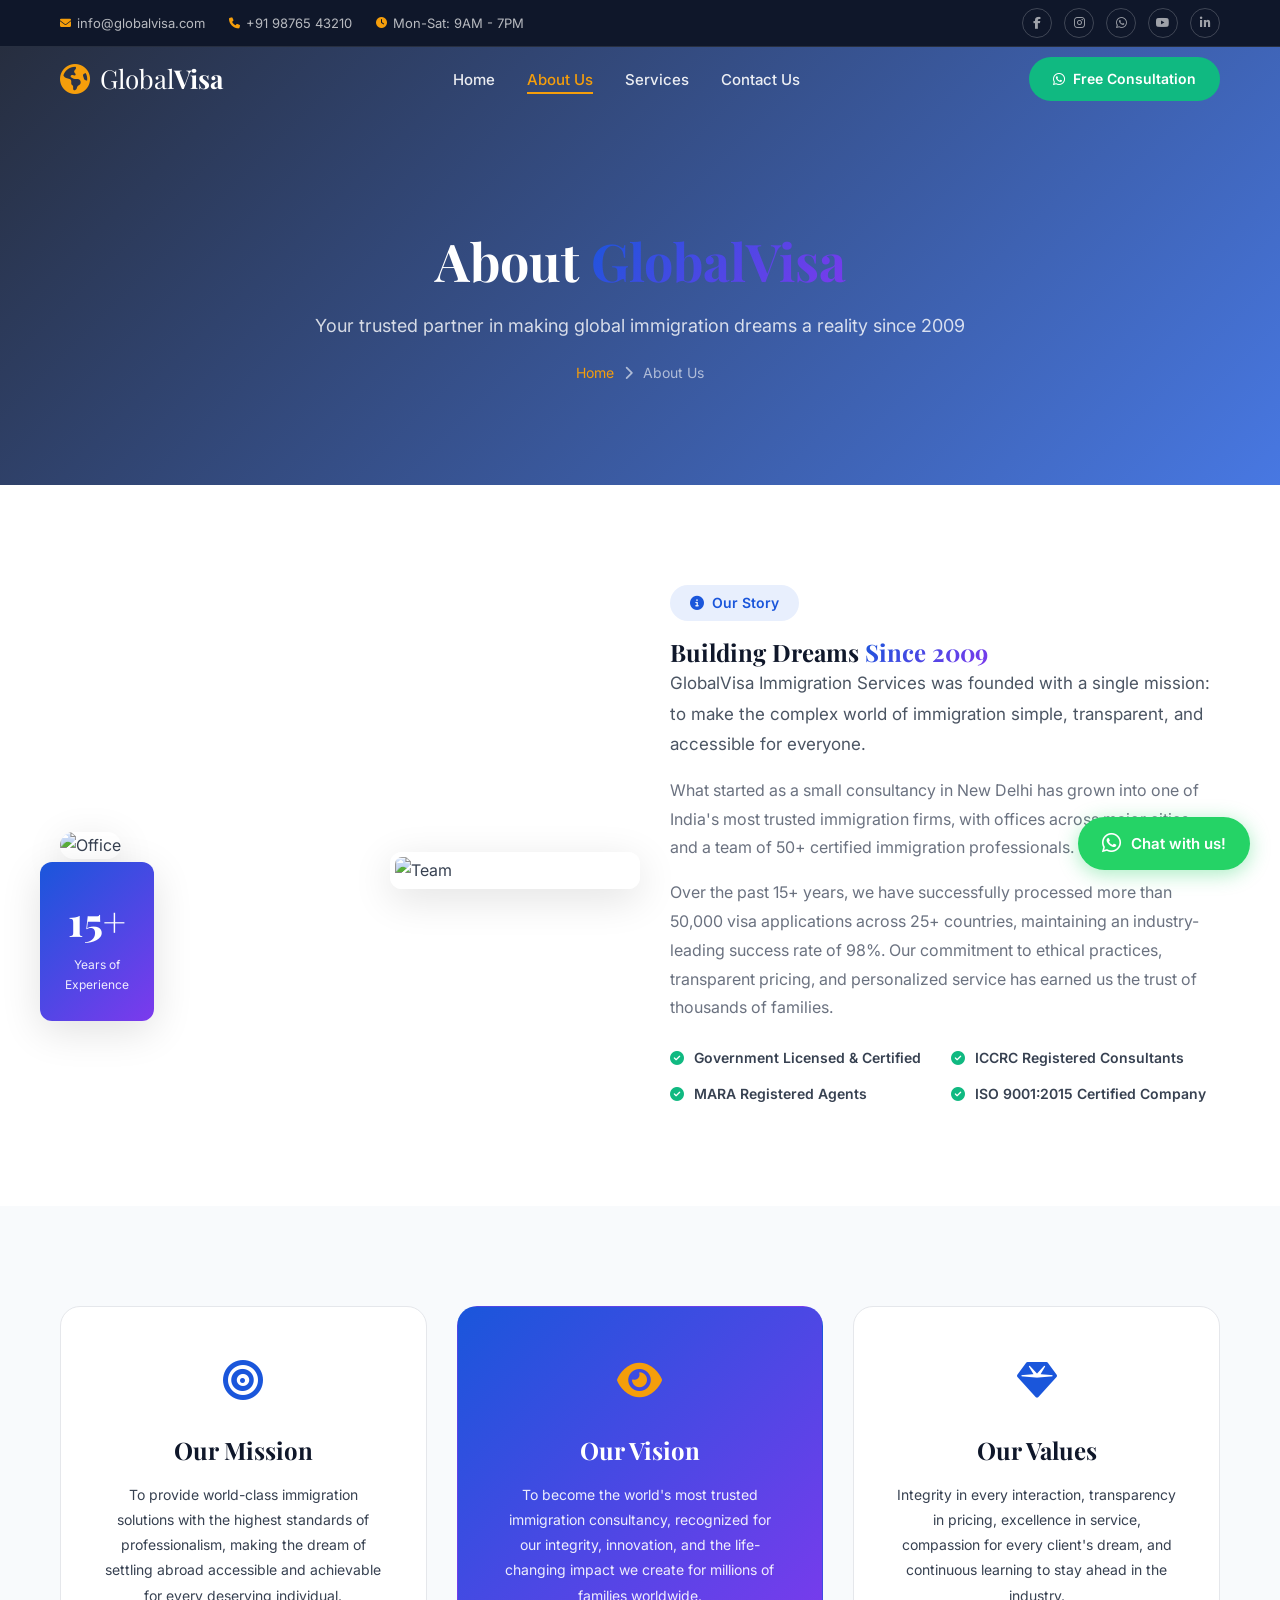
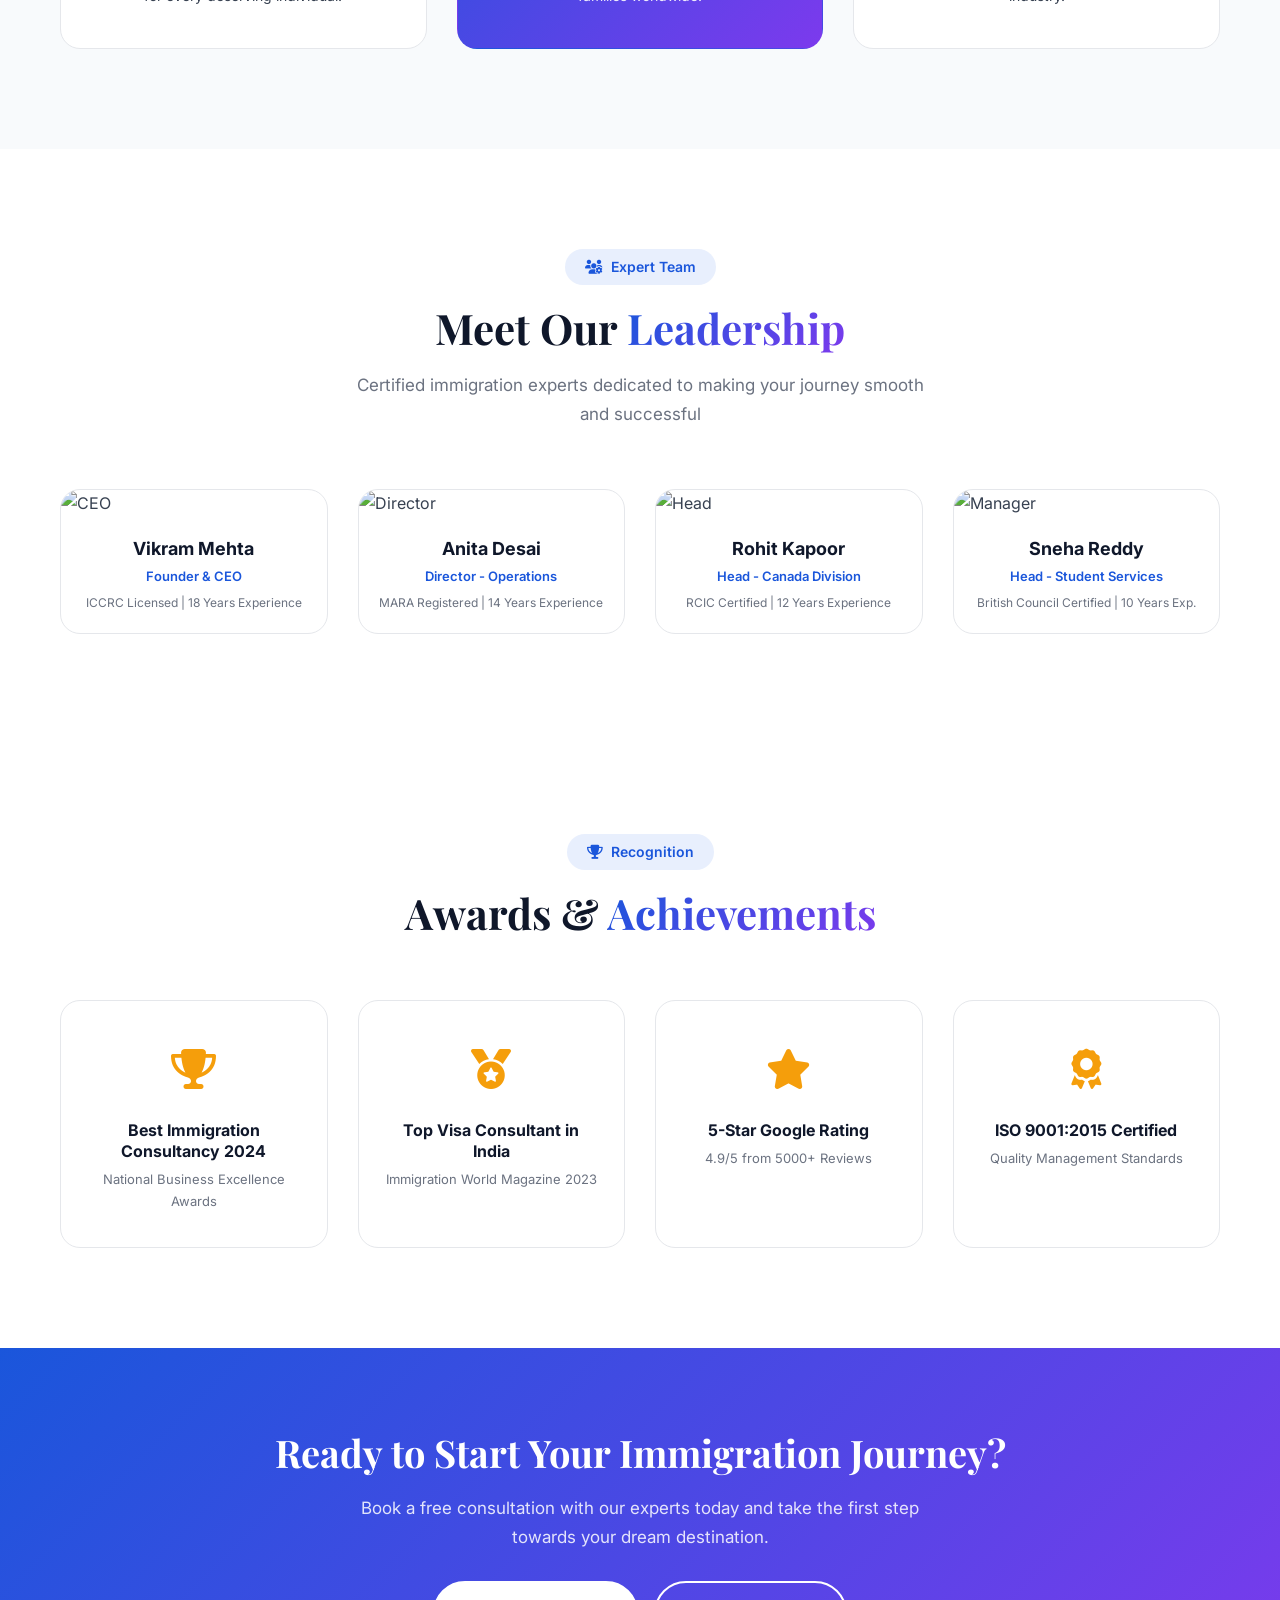
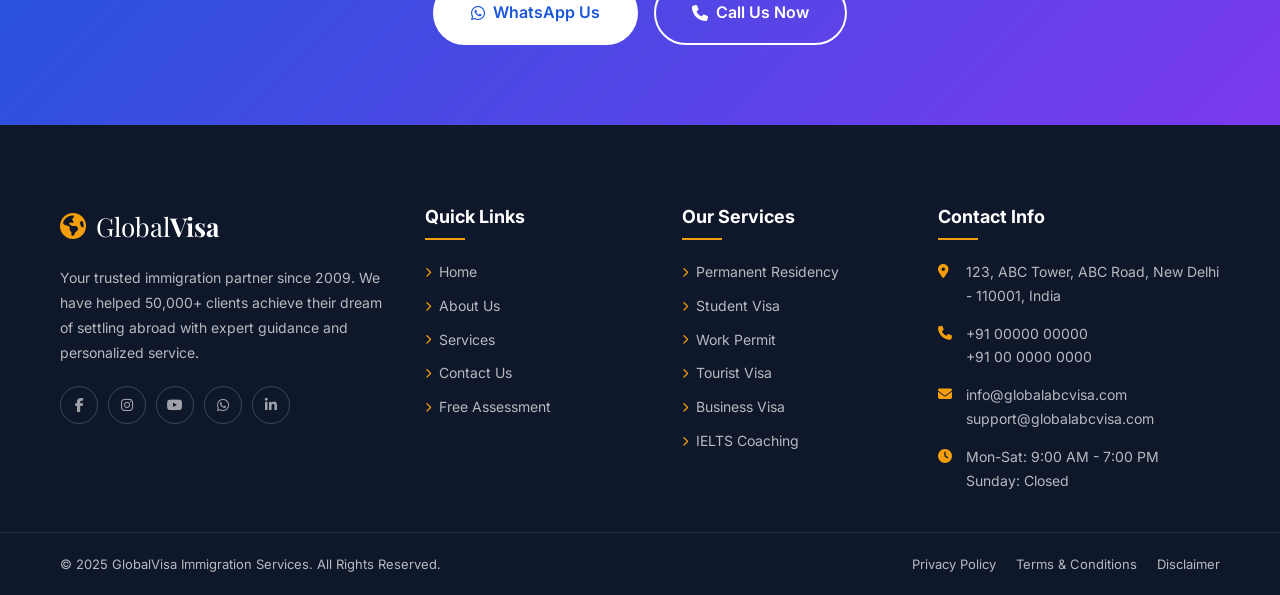
==== commit 8f4cf656: "Update about.html" ====
--- a/about.html
+++ b/about.html
@@ -276,7 +276,7 @@
                             <i class="fas fa-globe-americas"></i>
                             <span>Global<strong>Visa</strong></span>
                         </div>
-                        <p>Your trusted immigration partner since 2009. We have helped 50,000+ clients achieve their dream of settling abroad.</p>
+                        <p>Your trusted immigration partner since 2009. We have helped 50,000+ clients achieve their dream of settling abroad with expert guidance and personalized service.</p>
                         <div class="footer-social">
                             <a href="#"><i class="fab fa-facebook-f"></i></a>
                             <a href="#"><i class="fab fa-instagram"></i></a>
@@ -292,6 +292,7 @@
                             <li><a href="about.html"><i class="fas fa-chevron-right"></i> About Us</a></li>
                             <li><a href="services.html"><i class="fas fa-chevron-right"></i> Services</a></li>
                             <li><a href="contact.html"><i class="fas fa-chevron-right"></i> Contact Us</a></li>
+                            <li><a href="#assessment"><i class="fas fa-chevron-right"></i> Free Assessment</a></li>
                         </ul>
                     </div>
                     <div class="footer-col">
@@ -302,14 +303,28 @@
                             <li><a href="services.html"><i class="fas fa-chevron-right"></i> Work Permit</a></li>
                             <li><a href="services.html"><i class="fas fa-chevron-right"></i> Tourist Visa</a></li>
                             <li><a href="services.html"><i class="fas fa-chevron-right"></i> Business Visa</a></li>
+                            <li><a href="services.html"><i class="fas fa-chevron-right"></i> IELTS Coaching</a></li>
                         </ul>
                     </div>
                     <div class="footer-col">
                         <h4>Contact Info</h4>
                         <div class="footer-contact">
-                            <div class="fc-item"><i class="fas fa-map-marker-alt"></i><span>123, Business Tower, MG Road, New Delhi</span></div>
-                            <div class="fc-item"><i class="fas fa-phone"></i><span>+91 98765 43210</span></div>
-                            <div class="fc-item"><i class="fas fa-envelope"></i><span>info@globalvisa.com</span></div>
+                            <div class="fc-item">
+                                <i class="fas fa-map-marker-alt"></i>
+                                <span>123, ABC Tower, ABC Road, New Delhi - 110001, India</span>
+                            </div>
+                            <div class="fc-item">
+                                <i class="fas fa-phone"></i>
+                                <span>+91 00000 00000<br>+91 00 0000 0000</span>
+                            </div>
+                            <div class="fc-item">
+                                <i class="fas fa-envelope"></i>
+                                <span>info@globalabcvisa.com<br>support@globalabcvisa.com</span>
+                            </div>
+                            <div class="fc-item">
+                                <i class="fas fa-clock"></i>
+                                <span>Mon-Sat: 9:00 AM - 7:00 PM<br>Sunday: Closed</span>
+                            </div>
                         </div>
                     </div>
                 </div>
@@ -321,6 +336,7 @@
                 <div class="footer-bottom-links">
                     <a href="#">Privacy Policy</a>
                     <a href="#">Terms & Conditions</a>
+                    <a href="#">Disclaimer</a>
                 </div>
             </div>
         </div>
@@ -336,4 +352,4 @@
 
     <script src="js/script.js"></script>
 </body>
-</html>+</html>
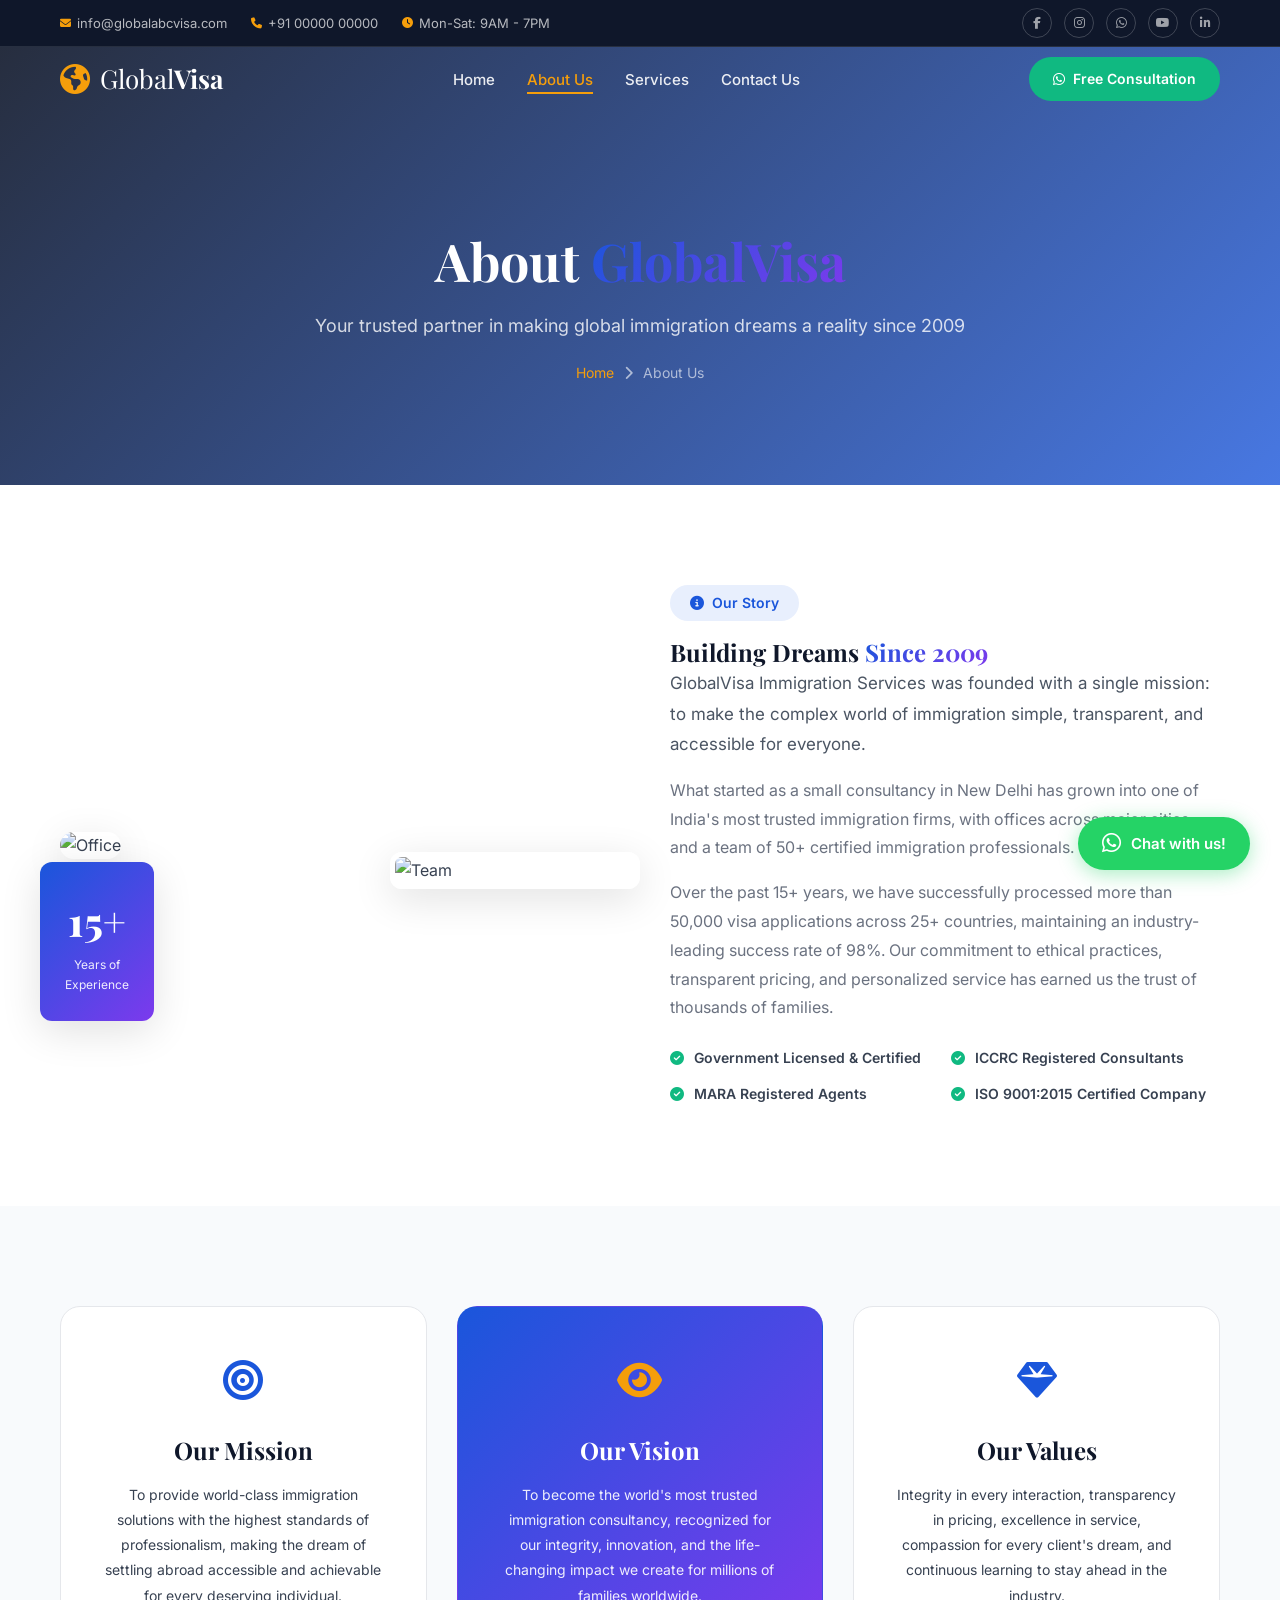
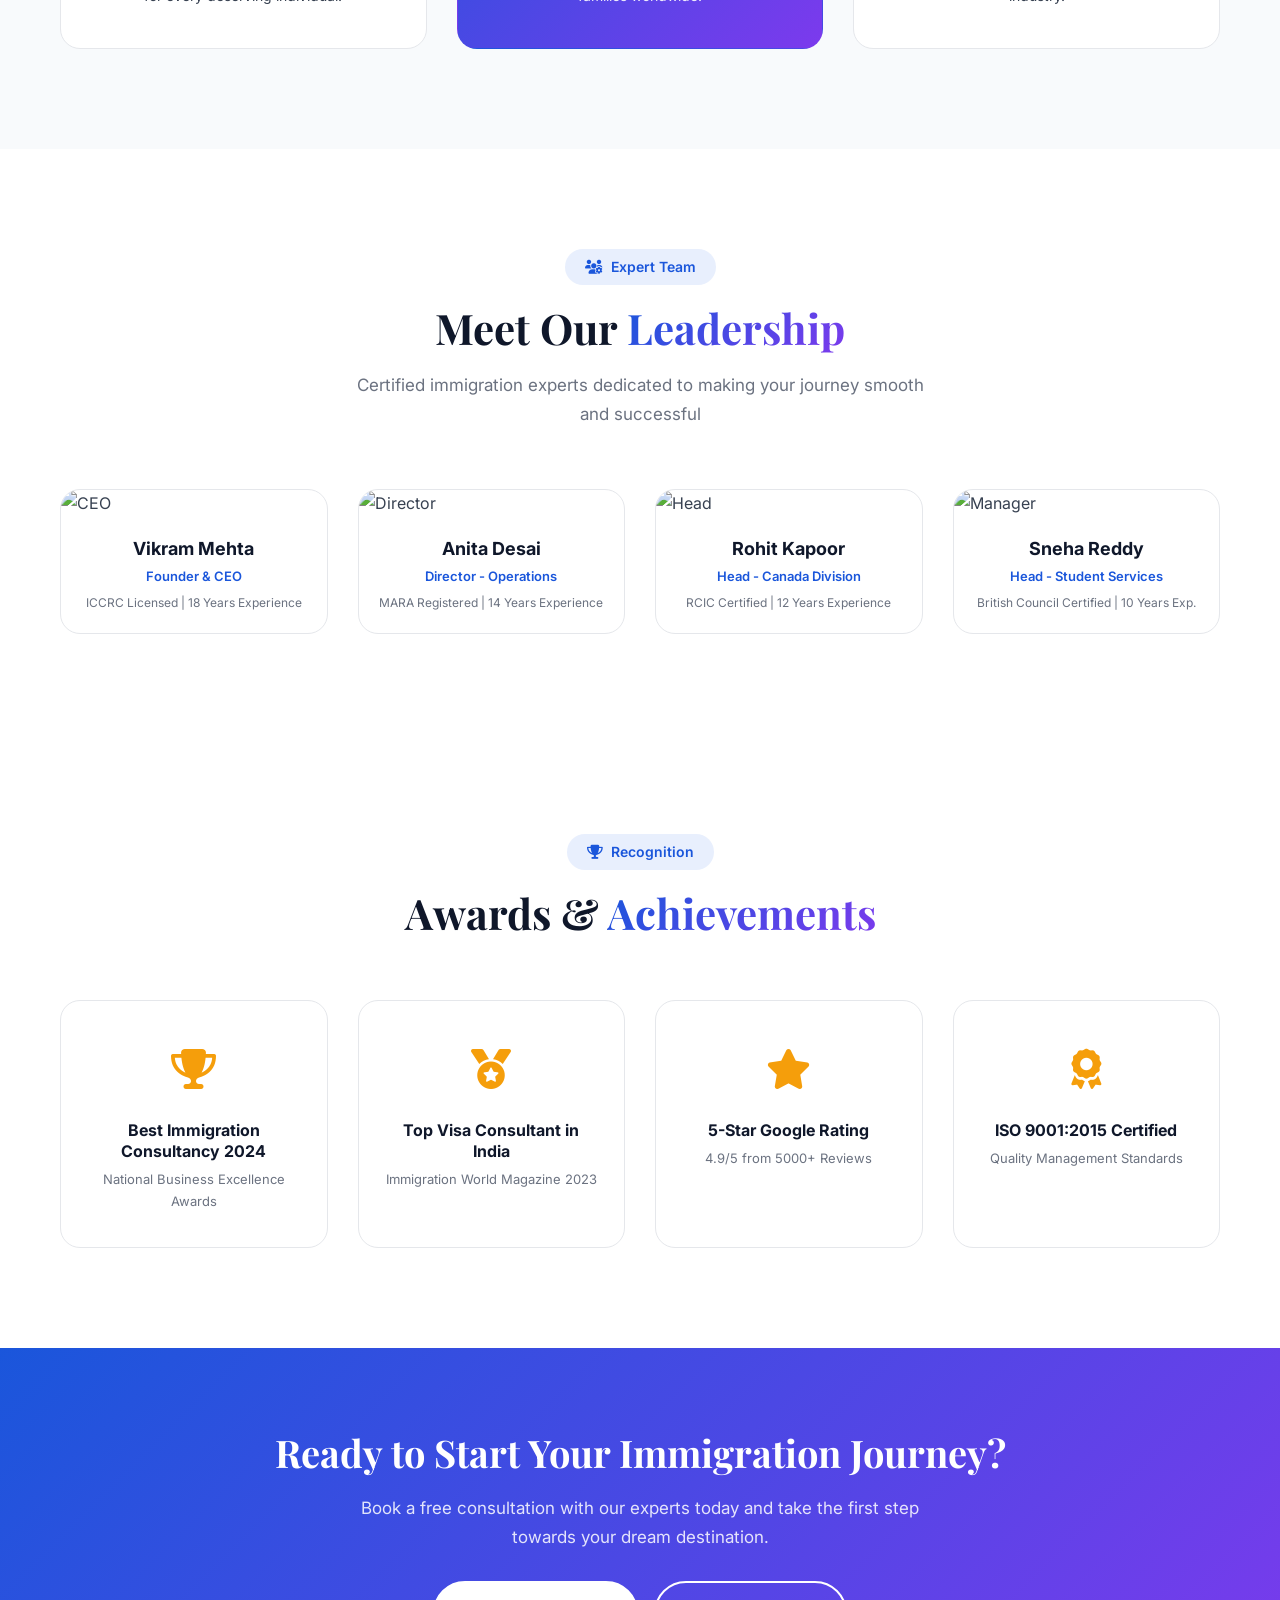
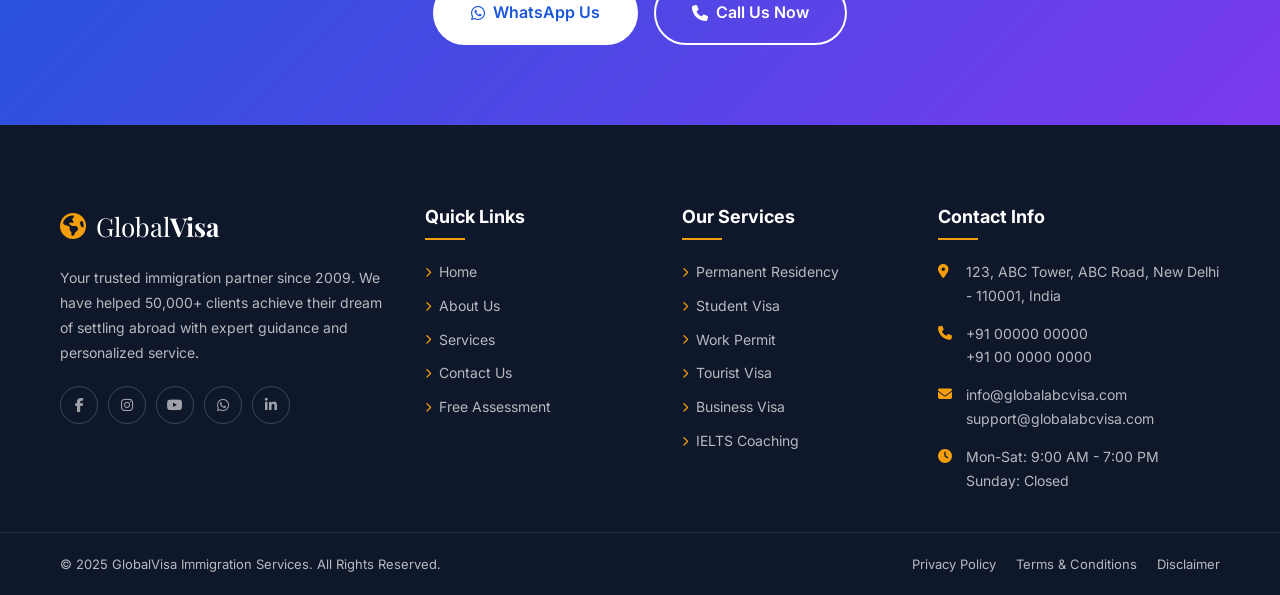
==== commit ee1bbf24: "Update about.html" ====
--- a/about.html
+++ b/about.html
@@ -3,7 +3,7 @@
 <head>
     <meta charset="UTF-8">
     <meta name="viewport" content="width=device-width, initial-scale=1.0">
-    <title>About Us | GlobalVisa Immigration Services</title>
+    <title>About Us | GlobalABCVisa Immigration Services</title>
     <link rel="stylesheet" href="css/style.css">
     <link href="https://fonts.googleapis.com/css2?family=Playfair+Display:wght@400;600;700;800&family=Inter:wght@300;400;500;600;700&display=swap" rel="stylesheet">
     <link rel="stylesheet" href="https://cdnjs.cloudflare.com/ajax/libs/font-awesome/6.5.0/css/all.min.css">
@@ -15,8 +15,8 @@
         <div class="container">
             <div class="top-bar-content">
                 <div class="top-left">
-                    <span><i class="fas fa-envelope"></i> info@globalvisa.com</span>
-                    <span><i class="fas fa-phone"></i> +91 98765 43210</span>
+                    <span><i class="fas fa-envelope"></i> info@globalabcvisa.com</span>
+                    <span><i class="fas fa-phone"></i> +91 00000 00000</span>
                     <span><i class="fas fa-clock"></i> Mon-Sat: 9AM - 7PM</span>
                 </div>
                 <div class="top-right">
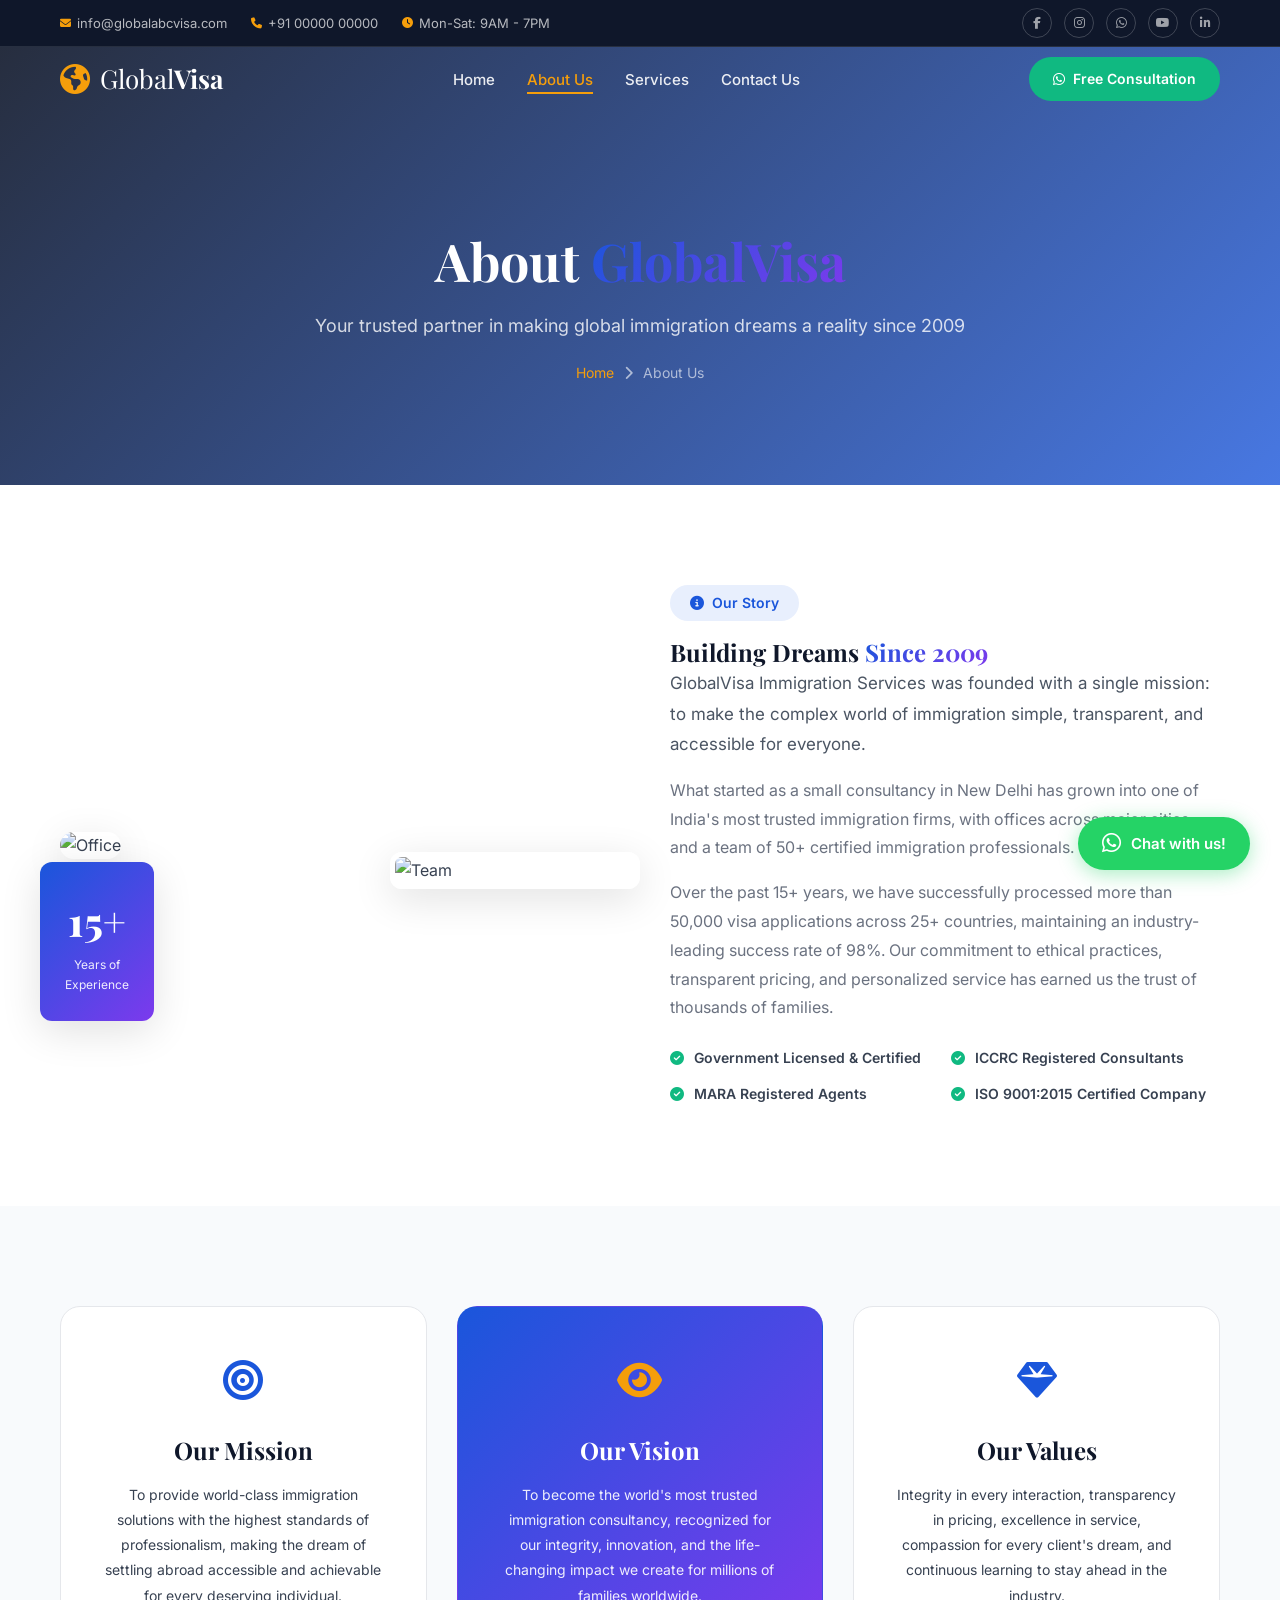
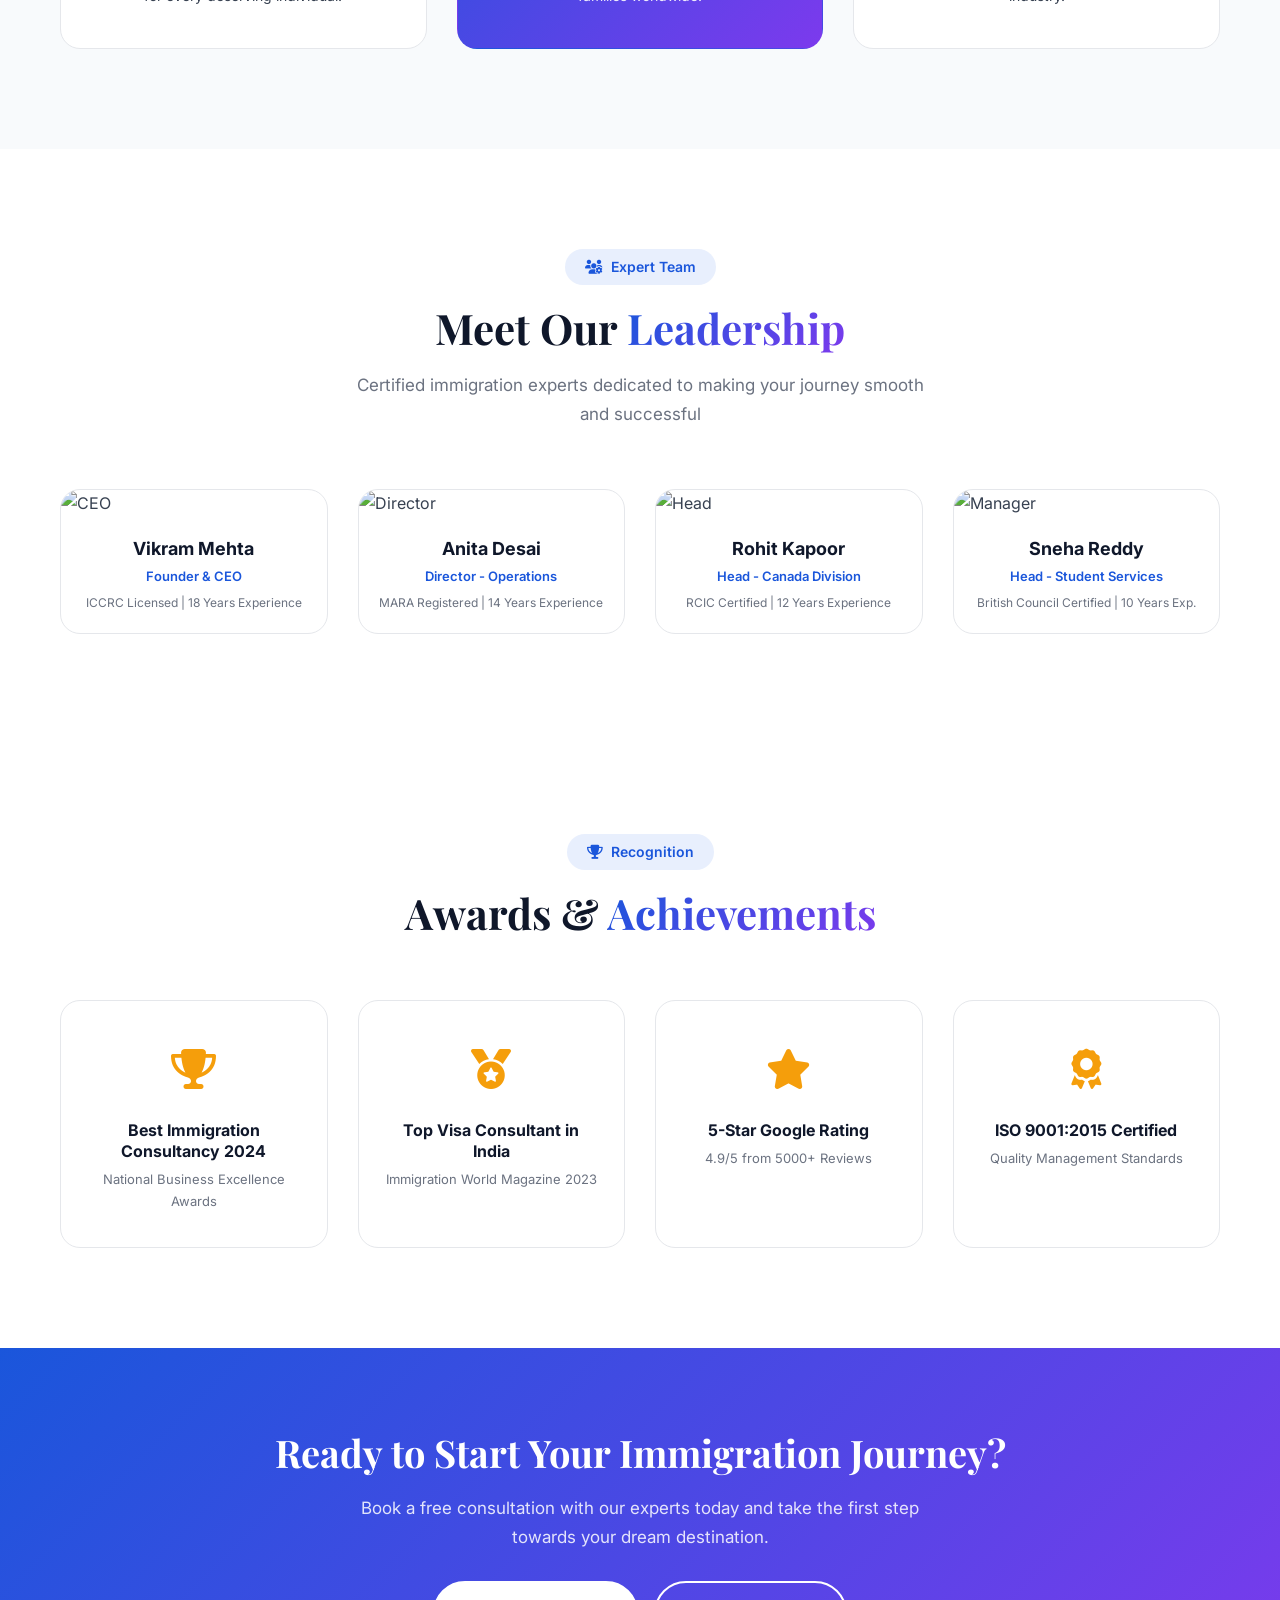
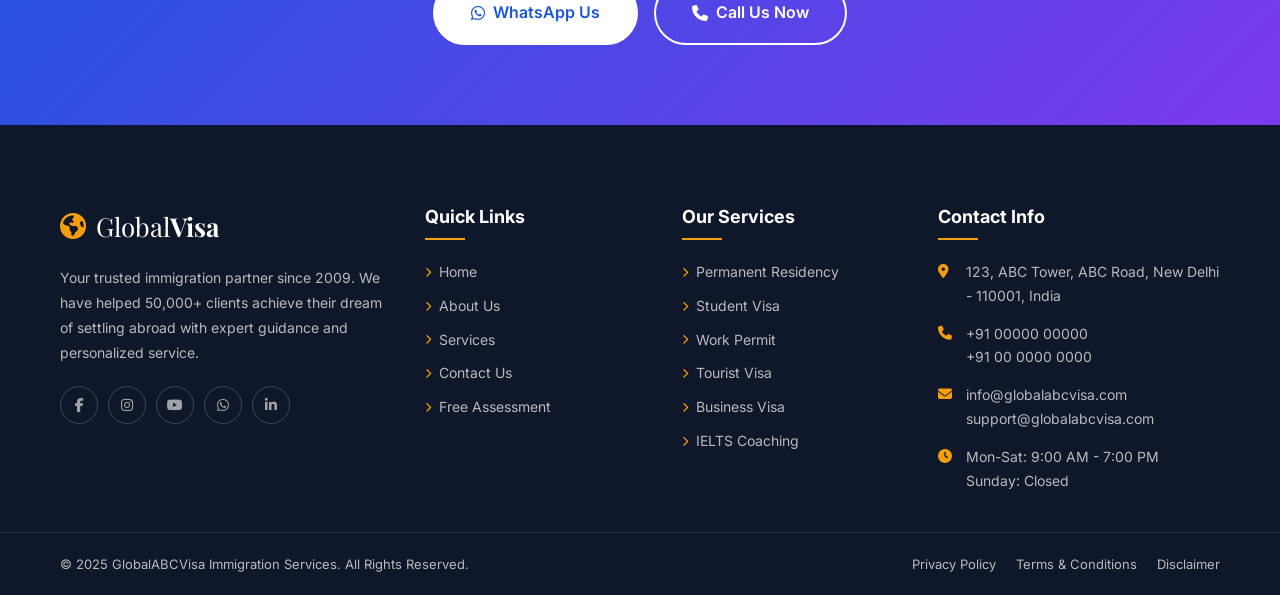
==== commit 01471ab4: "Update about.html" ====
--- a/about.html
+++ b/about.html
@@ -332,7 +332,7 @@
         </div>
         <div class="footer-bottom">
             <div class="container">
-                <p>&copy; 2025 GlobalVisa Immigration Services. All Rights Reserved.</p>
+                <p>&copy; 2025 GlobalABCVisa Immigration Services. All Rights Reserved.</p>
                 <div class="footer-bottom-links">
                     <a href="#">Privacy Policy</a>
                     <a href="#">Terms & Conditions</a>
